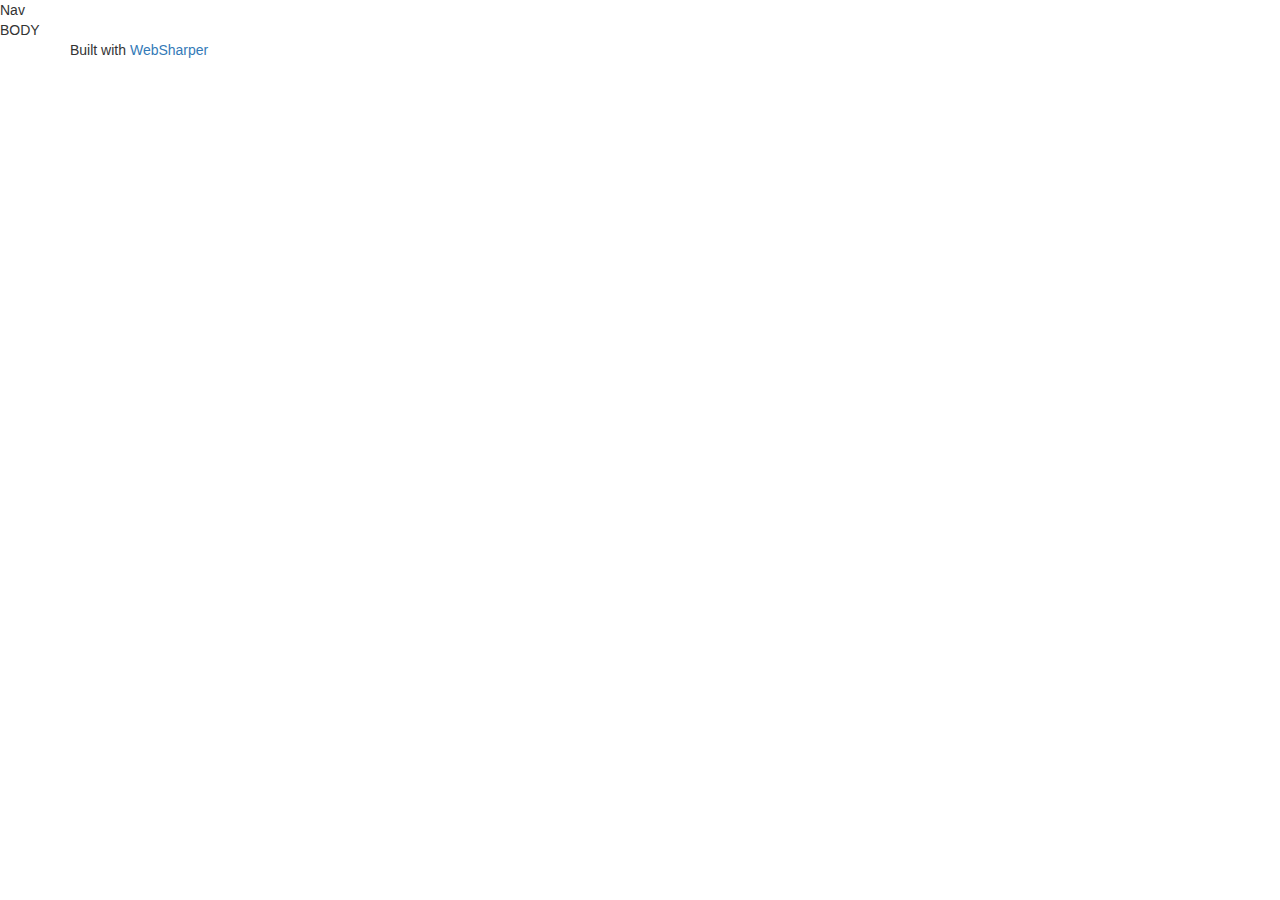
==== FSharpOrg/SiteletHost/Templates/About.html @ b706bf5d "First commit" ====
﻿<!DOCTYPE html>
<html lang="en">
<head>
    <meta charset="utf-8" />
    <meta http-equiv="X-UA-Compatible" content="IE=edge" />
    <meta name="viewport" content="width=device-width, initial-scale=1" />
    <meta name="description" content="${meta-description}" />
    <meta name="generator" content="websharper" data-replace="scripts" />

    <title>${title}</title>

    <link href="//netdna.bootstrapcdn.com/bootstrap/3.1.1/css/bootstrap.min.css" rel="stylesheet" media="screen" />
    <link href="/StyleSheets/StyleSheet1.css" rel="stylesheet" media="screen" />

    <!--[if lt IE 9]>
      <script src="https://oss.maxcdn.com/libs/html5shiv/3.7.0/html5shiv.js"></script>
      <script src="https://oss.maxcdn.com/libs/respond.js/1.4.2/respond.min.js"></script>
    <![endif]-->
</head>
<body>
    <!-- Navigation -->
    <div data-replace="nav">Nav</div>

    <!-- Page content -->
    <div data-replace="body">BODY</div>

    <!-- Footer -->
    <footer id="footer">
        <div class="container">
            <p>Built with <a href="http://www.websharper.com" target="_blank">WebSharper</a></p>
        </div>
    </footer>

    <!-- JS -->
    <script src="http://ajax.aspnetcdn.com/ajax/jQuery/jquery-2.1.0.min.js"></script>
    <script src="//netdna.bootstrapcdn.com/bootstrap/3.0.0/js/bootstrap.min.js"></script>
</body>
</html>
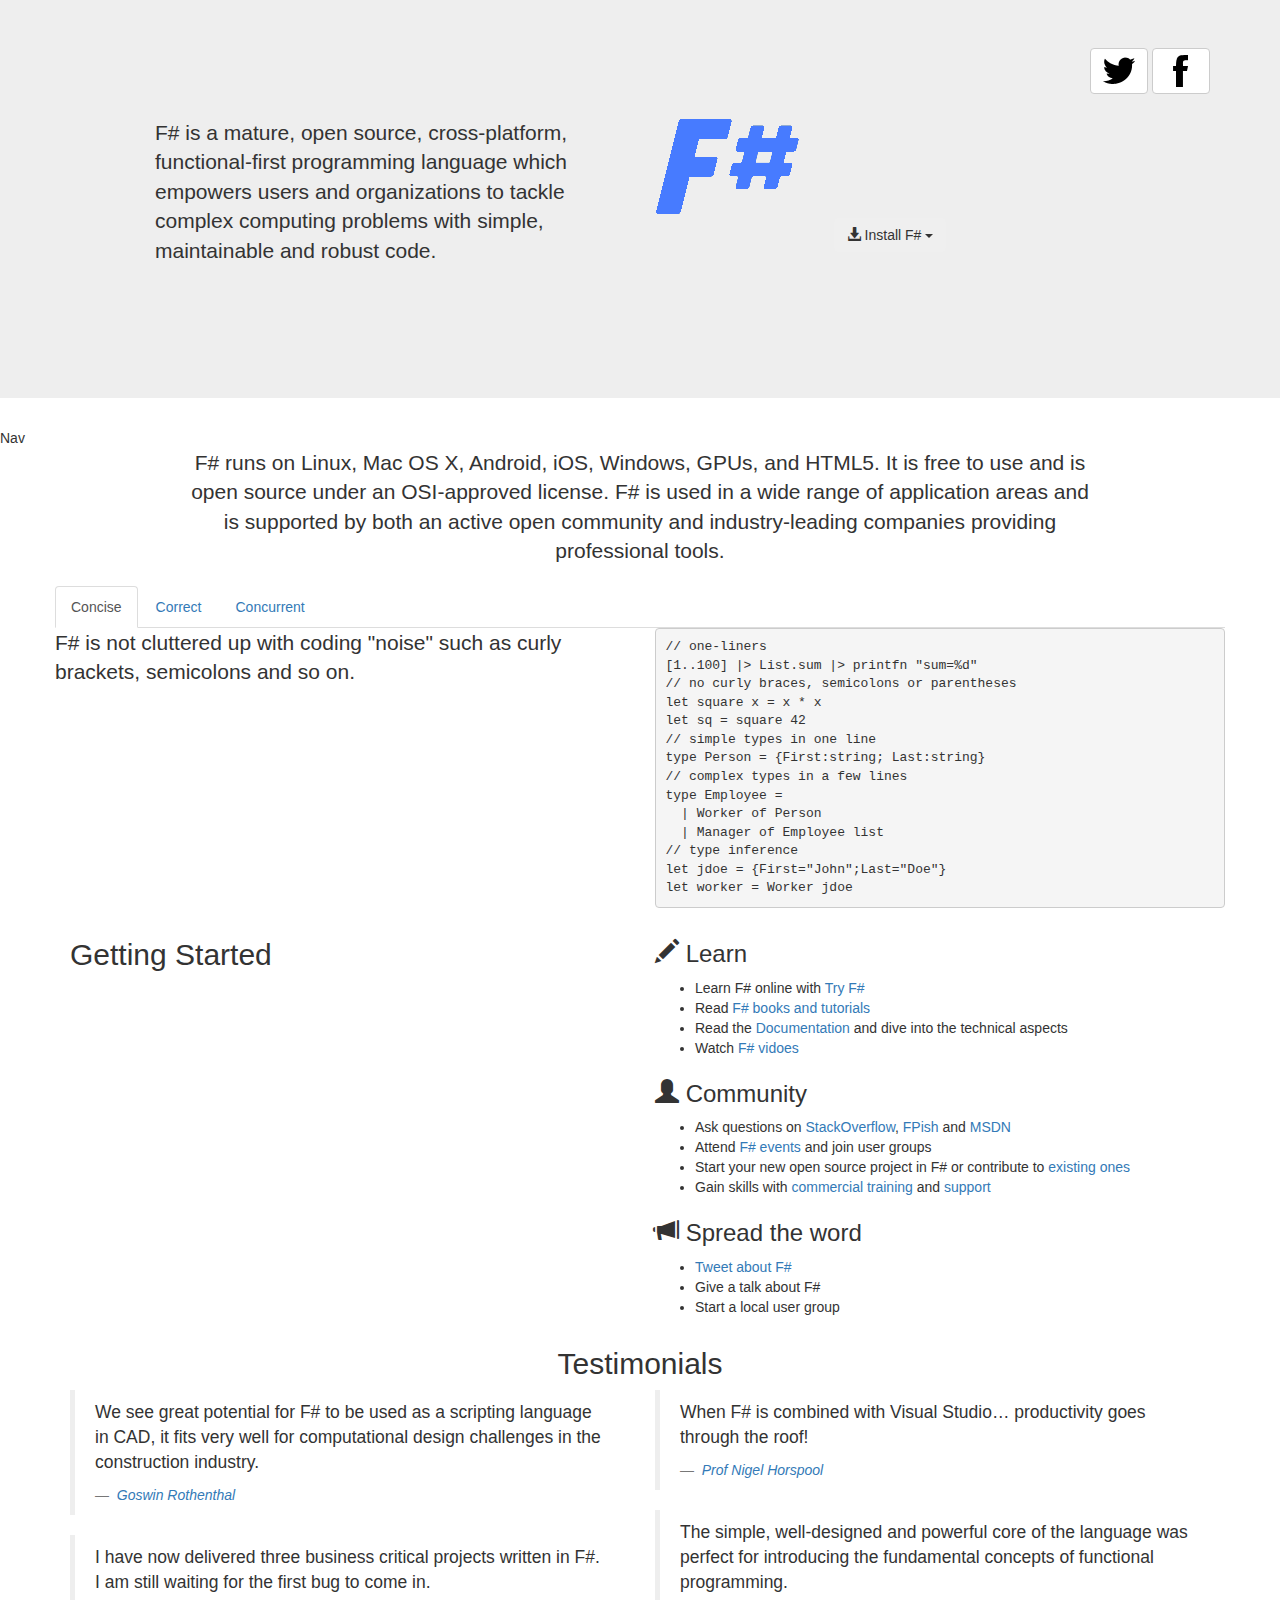
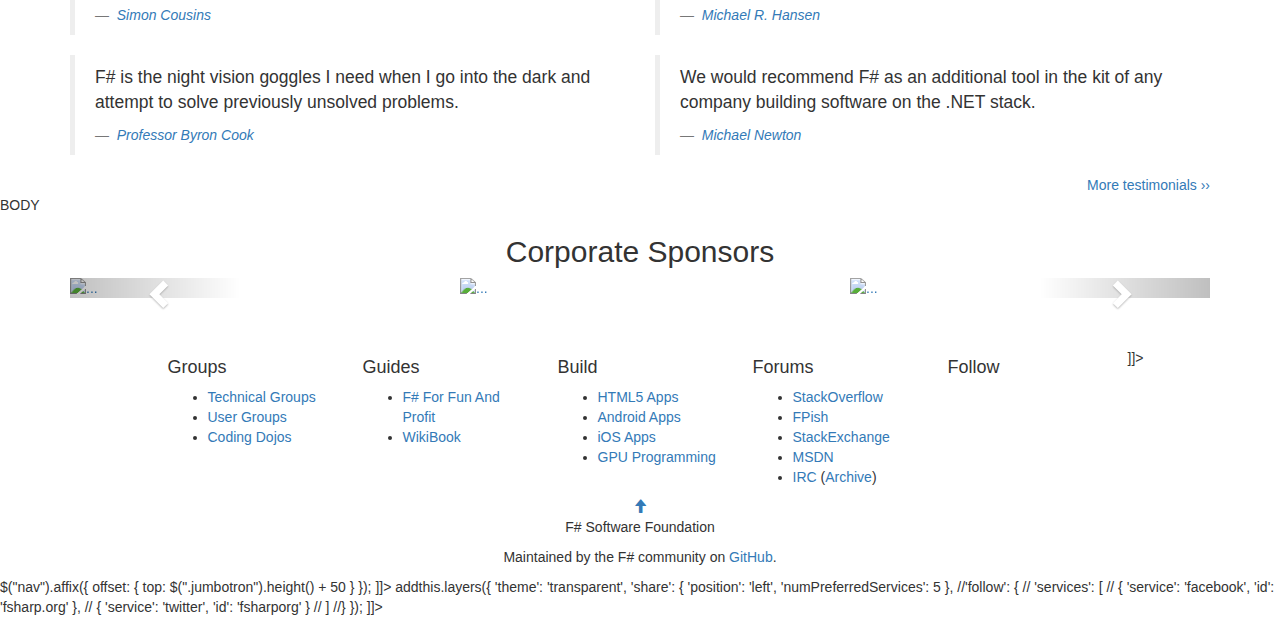
==== commit a1469dbd: "Update home page" ====
--- a/FSharpOrg/SiteletHost/Templates/About.html
+++ b/FSharpOrg/SiteletHost/Templates/About.html
@@ -9,7 +9,13 @@
 
     <title>${title}</title>
 
+    <!--<link rel="shortcut icon" href="/Images/Favicon.png" type="image/x-icon" />
+    <link rel="icon" href="/Images/Favicon.png" type="image/x-icon" />-->
     <link href="//netdna.bootstrapcdn.com/bootstrap/3.1.1/css/bootstrap.min.css" rel="stylesheet" media="screen" />
+    <link href='http://fonts.googleapis.com/css?family=Open+Sans' rel='stylesheet' type='text/css' />
+    <!--<link href='http://fonts.googleapis.com/css?family=Raleway' rel='stylesheet' type='text/css' />-->
+    <link href="/StyleSheets/animate.css" rel="stylesheet" media="screen" />
+    <link href="/StyleSheets/vs.css" rel="stylesheet" media="screen" />
     <link href="/StyleSheets/StyleSheet1.css" rel="stylesheet" media="screen" />
 
     <!--[if lt IE 9]>
@@ -18,21 +24,477 @@
     <![endif]-->
 </head>
 <body>
+
+    <!-- Jumbotron -->
+    <section class="jumbotron" id="main">
+        <div class="container">
+            <div class="pull-right">
+
+                <a href="#" class="btn btn-default social-btn btn-circle-1"><img src="../Images/Twitter.png" /></a>
+                <a href="#" class="btn btn-default social-btn btn-circle-1"><img src="../Images/Facebook.png" /></a>
+            </div>
+
+    <div class="row" style="margin: 70px;">
+        <div class="col-md-6">
+            <!--<h1 class="animated zoomIn">F# Software Foundation</h1>-->
+            <p class="lead">F# is a mature, open source, cross-platform, functional-first programming language which empowers users and organizations to tackle complex computing problems with simple, maintainable and robust code.</p>
+
+            <!--<p>F# runs on Linux, Mac OS X, Android, iOS, Windows, GPUs, and HTML5. It is free to use and is open source under an OSI-approved license. F# is used in a wide range of application areas and is supported by both an active open community and industry-leading companies providing professional tools.</p>-->
+        </div>
+        <div class="col-md-6 text-center">
+            <div class="animated bounce"><img src="../Images/logo.png" class="img-responsive img-rounded" alt="F# Logo" id="logo" /></div>
+            <div class="btn-group">
+                <button type="button" class="btn dropdown-toggle btn-menu" data-toggle="dropdown" id="download-btn">
+                    <span class="glyphicon glyphicon-download-alt"></span>
+                    Install F# <span class="caret"></span>
+                </button>
+                <ul class="dropdown-menu" role="menu">
+                    <li><a href="#">Windows</a></li>
+                    <li><a href="#">Mac</a></li>
+                    <li><a href="#">Linux</a></li>
+                    <li><a href="#">FreeBSD</a></li>
+
+                </ul>
+            </div>
+
+        </div>
+
+    </div>
+            <div class="push"></div>
+        </div>
+    </section>
+
     <!-- Navigation -->
     <div data-replace="nav">Nav</div>
 
-    <!-- Page content -->
-    <div data-replace="body">BODY</div>
-
+    <section class="home-section" id="home-section-1">
+        <div class="container featured lead text-center">
+            <p class="" style="
+    width: 80%;
+    margin: 0 auto;
+">F# runs on Linux, Mac OS X, Android, iOS, Windows, GPUs, and HTML5. It is free to use and is open source under an OSI-approved license. F# is used in a wide range of application areas and is supported by both an active open community and industry-leading companies providing professional tools.</p>
+        </div>
+    </section>
+
+
+
+
+    <section class="home-section">
+        <div class="container featured">
+            <!--<div style="color: red; font-weight: bold;">Copied from F# for fun and profit, to be replaced with custom content.</div>-->
+            <div class="row wow animated fadeIn">
+                <!-- Nav tabs -->
+                <ul class="nav nav-tabs" role="tablist">
+                    <li class="active"><a href="#concise" role="tab" data-toggle="tab">Concise</a></li>
+                    <li><a href="#correct" role="tab" data-toggle="tab">Correct</a></li>
+                    <li><a href="#concurrent" role="tab" data-toggle="tab">Concurrent</a></li>
+                </ul>
+
+                <!-- Tab panes -->
+                <div class="tab-content">
+                    <div class="tab-pane fade in active" id="concise">
+                        <div class="row">
+                            <div class="col-md-6">
+                                <!--<h2 class="featurette-heading hidden-xs">Concise</h2>
+                                <h2 class="visible-xs">Concise</h2>-->
+                                <p class="lead">F# is not cluttered up with coding "noise" such as curly brackets, semicolons and so on.</p>
+                            </div>
+                            <div class="col-md-6">
+<pre><code class="fsharp">// one-liners
+[1..100] |> List.sum |> printfn "sum=%d"
+// no curly braces, semicolons or parentheses
+let square x = x * x
+let sq = square 42 
+// simple types in one line
+type Person = {First:string; Last:string}
+// complex types in a few lines
+type Employee = 
+  | Worker of Person
+  | Manager of Employee list
+// type inference
+let jdoe = {First="John";Last="Doe"}
+let worker = Worker jdoe</code></pre>
+
+                            </div>
+
+                        </div>
+                    </div>
+                    <div class="tab-pane fade" id="correct">
+                        <div class="row">
+                            <div class="col-md-6">
+                                <!--<h2 class="featurette-heading hidden-xs">Correct</h2>
+                                <h2 class="visible-xs">Correct</h2>-->
+                                <p class="lead">F# has a powerful type system which prevents many common errors such as null reference exceptions.</p>
+                            </div>
+
+                            <div class="col-md-6">
+<pre><code class="fsharp">// strict type checking
+printfn "print string %s" 123 //compile error
+// all values immutable by default
+person1.First &lt;- "new name" />/assignment error 
+// never have to check for nulls
+let makeNewString str = 
+   //str can be concatted safely
+   let newString = str + " new!"
+   newString
+// embed business logic into types
+emptyShoppingCart.remove   // compile error!
+// units of measure
+let distance = 10&lt;m&gt; + 10&lt;ft&gt; // error!</code></pre>
+
+                            </div>
+
+                        </div>
+                    </div>
+                    <div class="tab-pane fade" id="concurrent">
+                        <div class="row">
+                            <div class="col-md-6">
+                                <!--<h2 class="featurette-heading hidden-xs">Concurrent</h2>
+                                <h2 class="visible-xs">Concurrent</h2>-->
+                                <p class="lead">F# has a number of built-in libraries to help when more than one thing at a time is happening. Asynchronous programming is very easy, as is parallelism. F# also has a built-in actor model, and excellent support for event handling and functional reactive programming.</p>
+                            </div>
+                            <div class="col-md-6">
+<pre><code class="fsharp">// easy async logic with "async" keyword
+let! result = async {something}
+// easy parallelism
+Async.Parallel [ for i in 0..40 -> 
+      async { return fib(i) } ]
+// message queues
+MailboxProcessor.Start(fun inbox-> async{
+    let! msg = inbox.Receive()
+    printfn "message is: %s" msg
+    })</code></pre>
+
+                            </div>
+
+                        </div>
+                    </div>
+                </div>
+
+
+
+
+
+
+            </div>
+
+        </div>
+    </section>
+
+    <section class="home-section light-gray">
+        <div class="container featured">
+            <div class="row wow animated fadeInUp">
+                <div class="col-md-6"><h2 class="section-header">Getting Started</h2></div>
+                <div class="col-md-6">
+                    <h3><span class="glyphicon glyphicon-pencil"></span> Learn</h3>
+                    <ul>
+                        <li>Learn F# online with <a href="#">Try F#</a></li>
+                        <li>Read <a href="#">F# books and tutorials</a></li>
+                        <li>Read the <a href="#">Documentation</a> and dive into the technical aspects</li>
+                        <li>Watch <a href="#">F# vidoes</a></li>
+                    </ul>
+                    <h3><span class="glyphicon glyphicon-user"></span> Community</h3>
+                    <ul>
+                        <li>Ask questions on <a href="#">StackOverflow</a>, <a href="#">FPish</a> and <a href="#">MSDN</a></li>
+                        <li>Attend <a href="#">F# events</a> and join user groups</li>
+                        <li>Start your new open source project in F# or contribute to <a href="#">existing ones</a></li>
+                        <li>Gain skills with <a href="#">commercial training</a> and <a href="#">support</a></li>
+                    </ul>
+                    <h3><span class="glyphicon glyphicon-bullhorn"></span> Spread the word</h3>
+                    <ul>
+                        <li><a href="#">Tweet about F#</a></li>
+                        <li>Give a talk about F#</li>
+                        <li>Start a local user group</li>
+                    </ul>
+
+                </div>
+
+            </div>
+        </div>
+    </section>
+
+    <!--<section class="home-section">
+        <div class="container featured">
+            <div class="row">
+                <div class="col-md-6">
+                    <h2><span class="glyphicon glyphicon-pencil"></span> Learn</h2>
+                    <p>Learn F# online with <a href="http://tryfsharp.org/Learn">Try F#</a>, read <a href="/about/learning.html">books and tutorials</a> and watch <a href="/videos/1">F# talks</a>.</p>
+
+                </div>
+                <div class="col-md-6">
+                    <h2><span class="glyphicon glyphicon-user"></span> Community</h2>
+                    <p>Ask questions on <a href="http://stackoverflow.com/tags/f%23/info">StackOverflow</a>, join <a href="/groups/">F# user groups</a>, contribute to <a href="/community/projects/">open source projects</a>, gain skills with <a href="/training">F# trainings</a> and hire <a href="/consulting">professional F# consultants</a>.</p>
+                </div>
+            </div>
+        </div>
+    </section>-->
+
+    <section class="home-section">
+        <div class="container featured">
+            <div class="wow animated fadeInUp">
+                <h2 class="text-center section-header">Testimonials</h2>
+                <div class="row">
+                    <div class="col-md-6">
+                        <blockquote>
+                            <p>We see great potential for F# to be used as a scripting language in CAD, it fits very well for computational design challenges in the construction industry.</p>
+                            <footer>
+                                <cite><a href="http://www.waagner-biro.com/en/company/news-press/news/oriental-jewel-by-waagner-biro-the-domed-roof-of-the-louvre-abu-dhabi" target="_blank">Goswin Rothenthal</a></cite>
+                            </footer>
+                        </blockquote>
+                        <blockquote>
+                            <p>I have now delivered three business critical projects written in F#. I am still waiting for the first bug to come in.</p>
+                            <footer>
+                                <cite><a href="http://www.simontylercousins.net/journal/2013/2/22/does-the-language-you-choose-make-a-difference.html" target="_blank">Simon Cousins</a></cite>
+                            </footer>
+                        </blockquote>
+                        <blockquote>
+                            <p>F# is the night vision goggles I need when I go into the dark and attempt to solve previously unsolved problems.</p>
+                            <footer>
+                                <cite><a href="http://research.microsoft.com/en-us/people/bycook/" target="_blank">Professor Byron Cook</a></cite>
+                            </footer>
+                        </blockquote>
+
+                    </div>
+                    <div class="col-md-6">
+                        <blockquote>
+                            <p>When F# is combined with Visual Studio… productivity goes through the roof!</p>
+                            <footer>
+                                <cite><a href="http://webhome.cs.uvic.ca/~nigelh/" target="_blank">Prof Nigel Horspool</a></cite>
+                            </footer>
+                        </blockquote>
+                        <blockquote>
+                            <p>The simple, well-designed and powerful core of the language was perfect for introducing the fundamental concepts of functional programming.</p>
+                            <footer>
+                                <cite><a href="http://www2.imm.dtu.dk/~mire" target="_blank">Michael R. Hansen</a></cite>
+                            </footer>
+                        </blockquote>
+                        <blockquote>
+                            <p>We would recommend F# as an additional tool in the kit of any company building software on the .NET stack.</p>
+                            <footer>
+                                <cite><a href="http://15below.com/" target="_blank">Michael Newton</a></cite>
+                            </footer>
+                        </blockquote>
+
+                    </div>
+                </div>
+                <a href="#" class="pull-right">More testimonials ››</a>
+            </div>
+        </div>
+    </section>
+
+    <section data-replace="body">BODY</section>
+
+    <section class="home-section">
+        <div class="container featured wow animated fadeInUp">
+            <h2 class="text-center section-header">Corporate Sponsors</h2>
+            <div id="sponsors-carousel" class="carousel slide" data-ride="carousel">
+                <div class="carousel-inner">
+                    <div class="item active">
+                        <div class="row">
+                            <div class="col-md-4">
+                                <a href="https://www.quantalea.net/" target="_blank">
+                                    <img class="center-block img-responsive sponsor" src="/Images/Sponsors/quantalea.png" alt="..." />
+                                </a>
+                            </div>
+                            <div class="col-md-4">
+                                <a href="http://www.ffconsultancy.com/" target="_blank">
+                                    <img class="center-block img-responsive sponsor" src="/Images/Sponsors/ffconsultancy.png" alt="..." />
+                                </a>
+                            </div>
+                            <div class="col-md-4">
+                                <a href="http://www.m-brace.net/" target="_blank">
+                                    <img class="center-block img-responsive sponsor" src="/Images/Sponsors/mbrace.png" alt="..." />
+                                </a>
+                            </div>
+
+                        </div>
+
+                    </div>
+
+                    <div class="item">
+                        <div class="row">
+                            <div class="col-md-4">
+                                <a href="http://fpish.net/" target="_blank"><img class="center-block img-responsive sponsor" src="/Images/Sponsors/fpish.png" alt="..." /></a>
+
+                            </div>
+                            <div class="col-md-4">
+                                <a href="http://www.statfactory.co.uk/" target="_blank"> <img class="center-block img-responsive sponsor" src="/Images/Sponsors/statfactory.jpg" alt="..." /></a>
+                            </div>
+                            <div class="col-md-4">
+                                <a href="http://skillsmatter.com/" target="_blank">
+                                    <img class="center-block img-responsive sponsor" src="/Images/Sponsors/skillsmatter.png" alt="..." />
+                                </a>
+                            </div>
+
+                        </div>
+                    </div>
+                    <div class="item">
+                        <div class="row">
+                            <div class="col-md-4">
+                                <a href="http://www.intellifactory.com/" target="_blank">
+                                    <img class="center-block img-responsive sponsor" src="/Images/Sponsors/intelli.gif" alt="..." />
+                                </a>
+                            </div>
+                            <div class="col-md-4">
+                                <a href="http://www.extremeoptimization.com/" target="_blank">
+                                    <img class="center-block img-responsive sponsor" src="/Images/Sponsors/extremeoptimization.png" alt="..." />
+                                </a>
+                            </div>
+                            <div class="col-md-4">
+                                <a href="http://www.tsunami.io/" target="_blank">
+                                    <img class="center-block img-responsive sponsor" src="/Images/Sponsors/tsunami.png" alt="..." />
+                                </a>
+                            </div>
+
+                        </div>
+                    </div>
+                    <div class="item">
+                        <div class="row">
+                            <div class="col-md-4">
+                                <a href="http://www.mathdotnet.com/" target="_blank">
+                                    <img class="center-block img-responsive sponsor" src="/Images/Sponsors/mathdotnet.png" alt="..." />
+                                </a>
+                            </div>
+                            <div class="col-md-4">
+                                <a href="http://fsharp.net/" target="_blank"><img class="center-block img-responsive sponsor" src="/Images/Sponsors/microsoft.png" alt="..." /></a>
+                            </div>
+                            <div class="col-md-4">
+                                <a href="http://xamarin.com/" target="_blank">
+                                    <img class="center-block img-responsive sponsor" src="/Images/Sponsors/xamarin.png" alt="..." />
+                                </a>
+                            </div>
+
+                        </div>
+                    </div>
+
+                    <div class="item">
+                        <div class="row">
+                            <div class="col-md-4">
+                                <a href="http://servicestack.net/" target="_blank">
+                                    <img class="center-block img-responsive sponsor" src="/Images/Sponsors/servicestack.png" alt="..." />
+                                </a>
+                            </div>
+                            <div class="col-md-4"><a href="http://www.kaggle.com/" target="_blank"><img class="center-block img-responsive sponsor" src="/Images/Sponsors/kaggle.png" alt="..." /></a></div>
+                            <div class="col-md-4">
+                                <a href="http://fpbridge.co.uk/" target="_blank">
+                                    <img class="center-block img-responsive sponsor" src="/Images/Sponsors/fpbridge.png" alt="..." />
+                                </a>
+                            </div>
+
+                        </div>
+                    </div>
+
+                </div>
+
+                <!-- Controls -->
+                <a class="left carousel-control" href="#sponsors-carousel" data-slide="prev">
+                    <span class="glyphicon glyphicon-chevron-left"></span>
+                </a>
+                <a class="right carousel-control" href="#sponsors-carousel" data-slide="next">
+                    <span class="glyphicon glyphicon-chevron-right"></span>
+                </a>
+            </div>
+        </div>
+    </section>
+
+    <section style="padding-top: 50px;">
+        <div class="container featured">
+            <div class="row wow animated fadeInUp">
+                <div class="col-md-2 col-md-offset-1 menu">
+                    <h4>Groups</h4>
+                    <ul class="footer-links">
+                        <li><a href="#">Technical Groups</a></li>
+                        <li><a href="#">User Groups</a></li>
+                        <li><a href="#">Coding Dojos</a></li>
+                    </ul>
+                </div>
+                <div class="col-md-2 menu">
+                    <h4>Guides</h4>
+                    <ul class="footer-links">
+                        <li><a href="#">F# For Fun And Profit</a></li>
+                        <li><a href="#">WikiBook</a></li>
+                    </ul>
+                </div>
+                <div class="col-md-2 menu">
+                    <h4>Build</h4><ul class="footer-links">
+                        <li><a href="#">HTML5 Apps</a></li>
+                        <li><a href="#">Android Apps</a></li>
+                        <li><a href="#">iOS Apps</a></li>
+                        <li><a href="#">GPU Programming</a></li>
+                    </ul>
+                </div>
+                <div class="col-md-2 menu">
+                    <h4>Forums</h4><ul class="footer-links">
+                        <li><a href="#">StackOverflow</a></li>
+                        <li><a href="#">FPish</a></li>
+                        <li><a href="#">StackExchange</a></li>
+                        <li><a href="#">MSDN</a></li>
+                        <li><a href="#">IRC</a> (<a href="#">Archive</a>)</li>
+                    </ul>
+                </div>
+                <div class="col-md-2 menu">
+                    <h4>Follow</h4>
+
+                    <!-- AddThis Follow BEGIN -->
+                    <![CDATA[<div class="addthis_toolbox addthis_32x32_style addthis_vertical_style">
+                        <a class="addthis_button_facebook_follow" addthis:userid="fsharp.org"></a>
+                        <a class="addthis_button_twitter_follow" addthis:userid="fsharp.org"></a>
+                    </div>
+                    <script type="text/javascript" src="//s7.addthis.com/js/300/addthis_widget.js#pubid=ra-50af450141ce9366"></script>
+                    <!-- AddThis Follow END -->
+                    ]]>
+                </div>
+            </div>
+        </div>
+    </section>
+    <div class="push"></div>
     <!-- Footer -->
     <footer id="footer">
-        <div class="container">
-            <p>Built with <a href="http://www.websharper.com" target="_blank">WebSharper</a></p>
+        <div class="container text-center">
+            <a href="#main" id="footer-arrow"><span class="glyphicon glyphicon-arrow-up"></span></a>
+            <p>F# Software Foundation</p>
+            <p>Maintained by the F# community on <a href="https://github.com/fsharp/fsfoundation" target="_blank">GitHub</a>.</p>
         </div>
     </footer>
 
     <!-- JS -->
     <script src="http://ajax.aspnetcdn.com/ajax/jQuery/jquery-2.1.0.min.js"></script>
     <script src="//netdna.bootstrapcdn.com/bootstrap/3.0.0/js/bootstrap.min.js"></script>
+    <script src="/Scripts/wow.min.js"></script>
+    <script src="/Scripts/highlight.pack.js"></script>
+    <script>
+        new WOW().init();
+    </script>
+    <script>hljs.initHighlightingOnLoad();</script>
+    <![CDATA[
+
+    <script>
+
+        $("nav").affix({
+            offset: {
+                top: $(".jumbotron").height() + 50
+            }
+        });
+    </script>
+    ]]>
+
+    <script type="text/javascript" src="//s7.addthis.com/js/300/addthis_widget.js#pubid=ra-50af450141ce9366"></script>
+    <![CDATA[
+    <script type="text/javascript">
+        addthis.layers({
+            'theme': 'transparent',
+            'share': {
+                'position': 'left',
+                'numPreferredServices': 5
+            },
+            //'follow': {
+            //    'services': [
+            //      { 'service': 'facebook', 'id': 'fsharp.org' },
+            //      { 'service': 'twitter', 'id': 'fsharporg' }
+            //    ]
+            //}
+        });
+    </script>
+    ]]>
 </body>
 </html>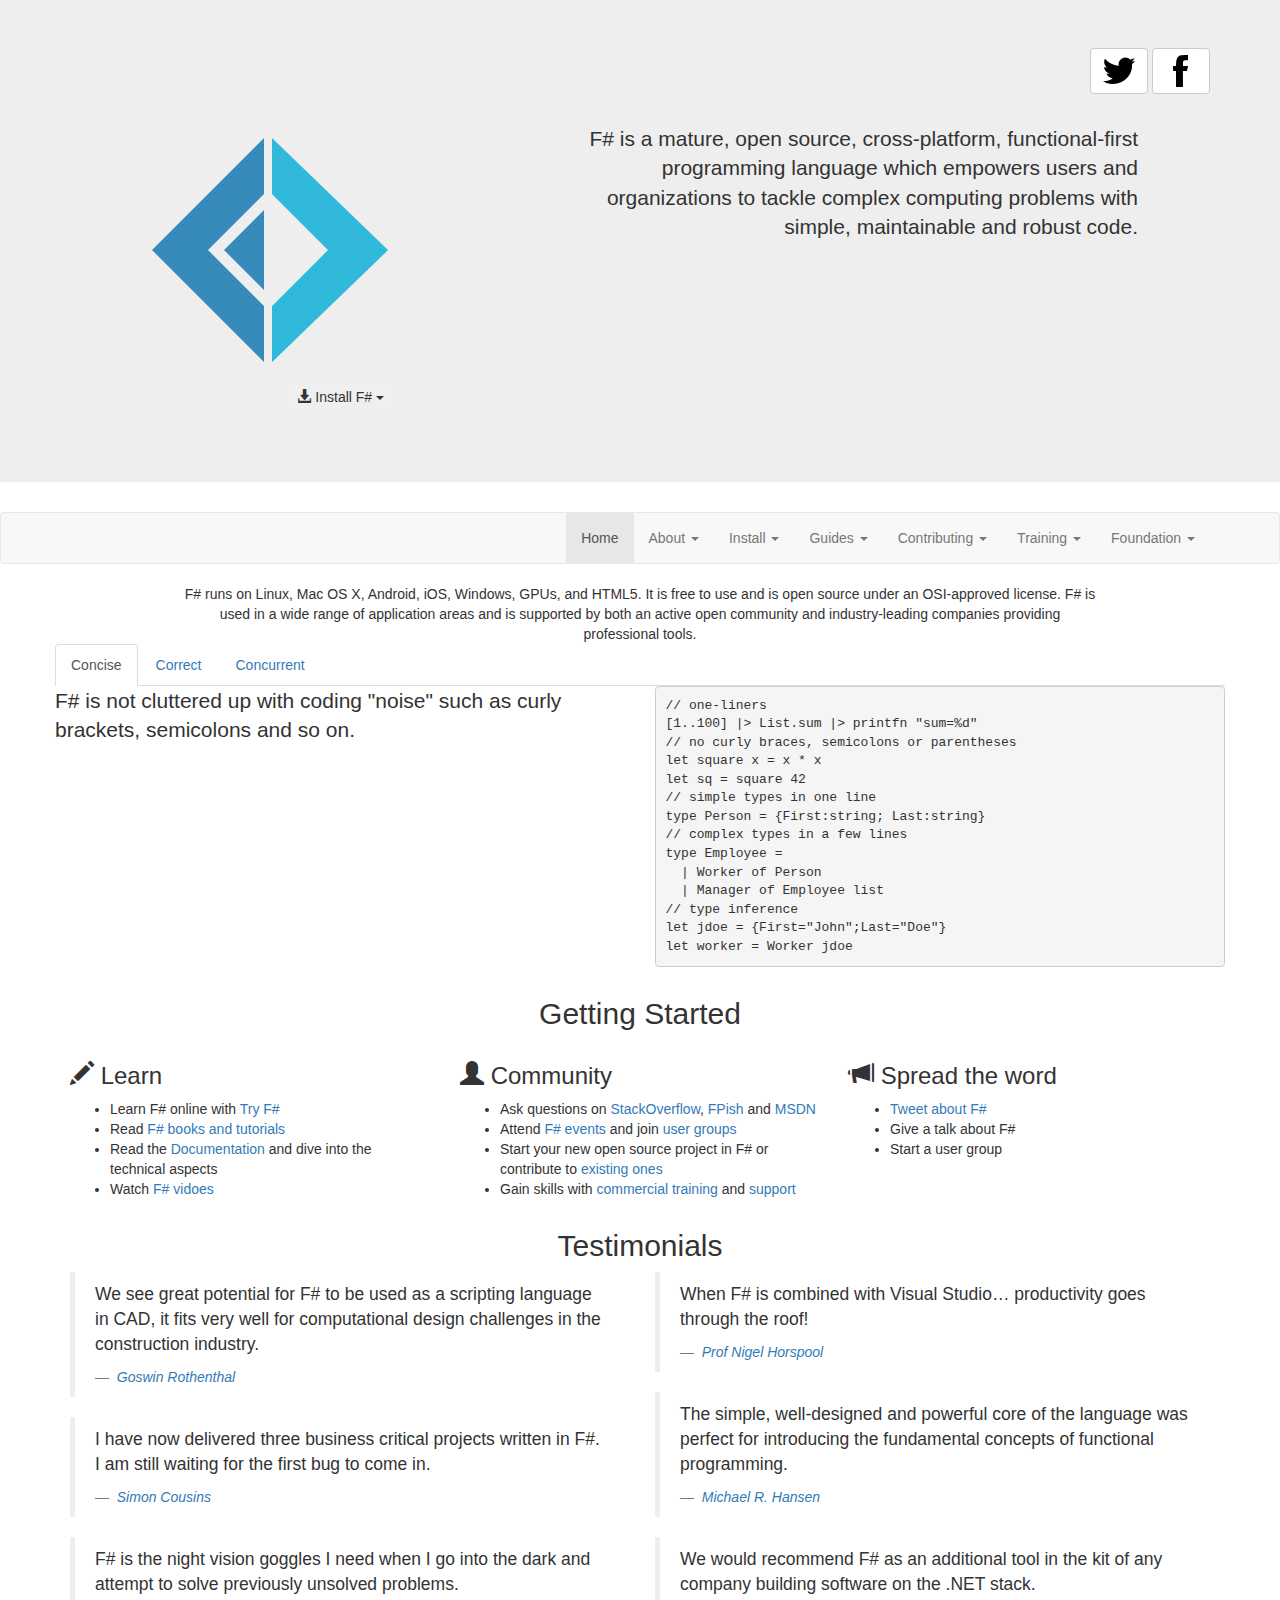
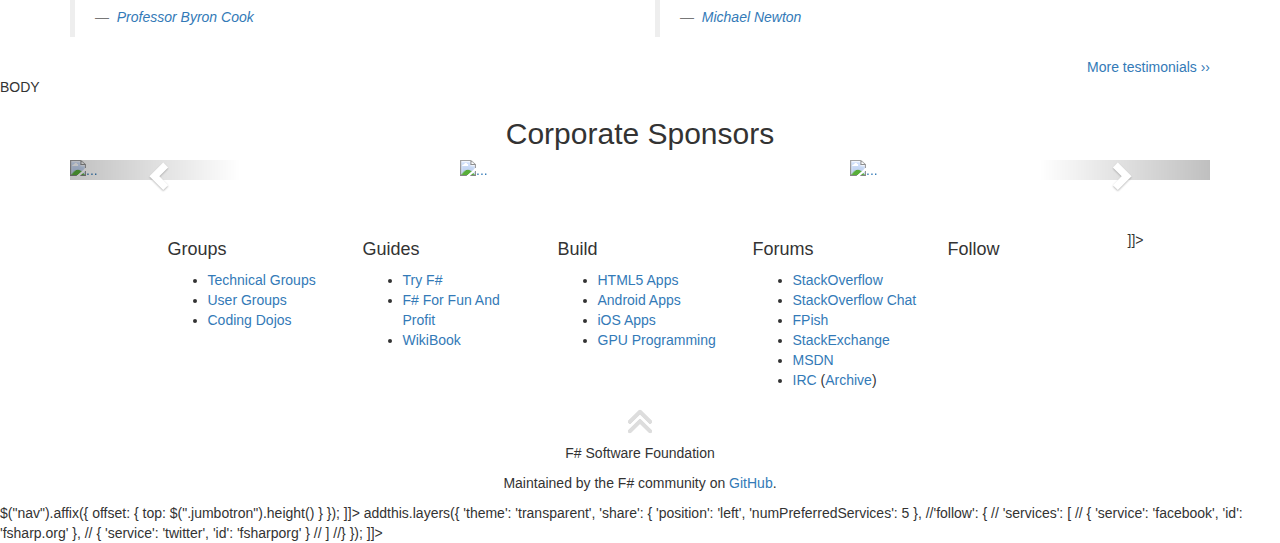
==== commit d870d755: "Update home page" ====
--- a/FSharpOrg/SiteletHost/Templates/About.html
+++ b/FSharpOrg/SiteletHost/Templates/About.html
@@ -9,11 +9,26 @@
 
     <title>${title}</title>
 
-    <!--<link rel="shortcut icon" href="/Images/Favicon.png" type="image/x-icon" />
-    <link rel="icon" href="/Images/Favicon.png" type="image/x-icon" />-->
-    <link href="//netdna.bootstrapcdn.com/bootstrap/3.1.1/css/bootstrap.min.css" rel="stylesheet" media="screen" />
-    <link href='http://fonts.googleapis.com/css?family=Open+Sans' rel='stylesheet' type='text/css' />
-    <!--<link href='http://fonts.googleapis.com/css?family=Raleway' rel='stylesheet' type='text/css' />-->
+    <link rel="apple-touch-icon" sizes="57x57" href="../Images/apple-touch-icon-57x57.png" />
+    <link rel="apple-touch-icon" sizes="114x114" href="../Images/apple-touch-icon-114x114.png" />
+    <link rel="apple-touch-icon" sizes="72x72" href="../Images/apple-touch-icon-72x72.png" />
+    <link rel="apple-touch-icon" sizes="144x144" href="../Images/apple-touch-icon-144x144.png" />
+    <link rel="apple-touch-icon" sizes="60x60" href="../Images/apple-touch-icon-60x60.png" />
+    <link rel="apple-touch-icon" sizes="120x120" href="../Images/apple-touch-icon-120x120.png" />
+    <link rel="apple-touch-icon" sizes="76x76" href="../Images/apple-touch-icon-76x76.png" />
+    <link rel="apple-touch-icon" sizes="152x152" href="../Images/apple-touch-icon-152x152.png" />
+    <link rel="apple-touch-icon" sizes="180x180" href="../Images/apple-touch-icon-180x180.png" />
+    <link rel="icon" type="image/png" href="../Images/favicon-192x192.png" sizes="192x192" />
+    <link rel="icon" type="image/png" href="../Images/favicon-160x160.png" sizes="160x160" />
+    <link rel="icon" type="image/png" href="../Images/favicon-96x96.png" sizes="96x96" />
+    <link rel="icon" type="image/png" href="../Images/favicon-16x16.png" sizes="16x16" />
+    <link rel="icon" type="image/png" href="../Images/favicon-32x32.png" sizes="32x32" />
+    <meta name="msapplication-TileColor" content="#2d3947" />
+    <meta name="msapplication-TileImage" content="../Images/mstile-144x144.png" />
+
+    <link href="//netdna.bootstrapcdn.com/bootstrap/3.2.0/css/bootstrap.min.css" rel="stylesheet" media="screen" />
+    <link href='http://fonts.googleapis.com/css?family=Rajdhani' rel='stylesheet' type='text/css' />
+
     <link href="/StyleSheets/animate.css" rel="stylesheet" media="screen" />
     <link href="/StyleSheets/vs.css" rel="stylesheet" media="screen" />
     <link href="/StyleSheets/StyleSheet1.css" rel="stylesheet" media="screen" />
@@ -28,47 +43,219 @@
     <!-- Jumbotron -->
     <section class="jumbotron" id="main">
         <div class="container">
-            <div class="pull-right">
-
-                <a href="#" class="btn btn-default social-btn btn-circle-1"><img src="../Images/Twitter.png" /></a>
-                <a href="#" class="btn btn-default social-btn btn-circle-1"><img src="../Images/Facebook.png" /></a>
-            </div>
-
-    <div class="row" style="margin: 70px;">
-        <div class="col-md-6">
-            <!--<h1 class="animated zoomIn">F# Software Foundation</h1>-->
-            <p class="lead">F# is a mature, open source, cross-platform, functional-first programming language which empowers users and organizations to tackle complex computing problems with simple, maintainable and robust code.</p>
-
-            <!--<p>F# runs on Linux, Mac OS X, Android, iOS, Windows, GPUs, and HTML5. It is free to use and is open source under an OSI-approved license. F# is used in a wide range of application areas and is supported by both an active open community and industry-leading companies providing professional tools.</p>-->
-        </div>
-        <div class="col-md-6 text-center">
-            <div class="animated bounce"><img src="../Images/logo.png" class="img-responsive img-rounded" alt="F# Logo" id="logo" /></div>
-            <div class="btn-group">
-                <button type="button" class="btn dropdown-toggle btn-menu" data-toggle="dropdown" id="download-btn">
-                    <span class="glyphicon glyphicon-download-alt"></span>
-                    Install F# <span class="caret"></span>
+            <div class="text-right" style="margin-bottom: 30px;">
+                <a href="https://twitter.com/fsharporg" target="_blank" class="btn btn-default social-btn btn-circle-1"><img src="../Images/Twitter.png" /></a>
+                <a href="http://www.facebook.com/fsharp.org" target="_blank" class="btn btn-default social-btn btn-circle-1"><img src="../Images/Facebook.png" /></a>
+            </div>
+
+            <div class="row" style="width: 90%; margin: 0 auto;">
+                <div class="col-md-5 text-center" style="padding-bottom:20px;">
+                    <div class="animated flipInY"><img src="../Images/fsharp256.png" class="img-responsive" alt="F# Logo" id="logo" /></div>
+                    <!--<div class="animated flipInY"><img src="../Images/logo.png" class="img-responsive img-rounded" alt="F# Logo" id="logo" /></div>-->
+                    <div class="btn-group">
+                        <button type="button" class="btn dropdown-toggle btn-menu" data-toggle="dropdown" id="download-btn">
+                            <span class="glyphicon glyphicon-download-alt"></span>
+                            Install F# <span class="caret"></span>
+                        </button>
+                        <ul class="dropdown-menu" role="menu">
+                            <li><a href="/use/windows/">Windows</a></li>
+                            <li><a href="/use/mac/">Mac</a></li>
+                            <li><a href="/use/linux/">Linux</a></li>
+                            <li><a href="/use/freebsd/">FreeBSD</a></li>
+                        </ul>
+                    </div>
+
+                </div>
+                <div class="col-md-7 text-right">
+                    <p class="lead">F# is a mature, open source, cross-platform, functional-first programming language which empowers users and organizations to tackle complex computing problems with simple, maintainable and robust code.</p>
+
+                </div>
+
+            </div>
+            <div class="push"></div>
+        </div>
+    </section>
+
+
+
+    <!-- Navigation -->
+    <nav class="navbar navbar-default" role="navigation">
+        <div class="container">
+            <div class="navbar-header">
+                <button type="button" class="navbar-toggle" data-toggle="collapse" data-target=".navbar-collapse">
+                    <span class="sr-only">Toggle navigation</span>
+                    <span class="icon-bar"></span>
+                    <span class="icon-bar"></span>
+                    <span class="icon-bar"></span>
                 </button>
-                <ul class="dropdown-menu" role="menu">
-                    <li><a href="#">Windows</a></li>
-                    <li><a href="#">Mac</a></li>
-                    <li><a href="#">Linux</a></li>
-                    <li><a href="#">FreeBSD</a></li>
-
+            </div>
+            <div class="collapse navbar-collapse">
+                <ul class="nav navbar-nav navbar-right">
+                    <li class="active">
+                        <a href="/">Home</a>
+                    </li>
+                    <li class="dropdown">
+                        <a href="#" class="dropdown-toggle" data-toggle="dropdown">About <b class="caret"></b></a>
+                        <ul class="dropdown-menu">
+                            <li><a href="/about/index.html">About F#</a></li>
+                            <li><a href="/about/learning.html">Learning F#</a></li>
+                            <li><a href="/about/index.html#documentation">Documentation</a></li>
+                            <li><a href="/specs/language-spec/">Language spec</a></li>
+                            <li><a href="/testimonials/">Testimonials</a></li>
+                            <li><a href="/videos/1">Videos</a></li>
+                        </ul>
+                    </li>
+
+                    <li class="dropdown">
+                        <a href="#" class="dropdown-toggle" data-toggle="dropdown">Install <b class="caret"></b></a>
+                        <ul class="dropdown-menu">
+                            <li><a href="/use/mac/">F# on Mac</a></li>
+                            <li><a href="/use/linux/">F# on Linux</a></li>
+                            <li><a href="/use/windows/">F# on Windows</a></li>
+                            <li><a href="/use/android/">F# on Android</a></li>
+                            <li><a href="/use/ios/">F# on iOS (iPhone/iPad)</a></li>
+                            <li><a href="/use/html5/">F# on JS/HTML5</a></li>
+                            <li><a href="/use/gpu/">F# on GPU</a></li>
+                            <li><a href="/use/freebsd/">F# on FreeBSD</a></li>
+                        </ul>
+                    </li>
+
+                    <li class="dropdown">
+                        <a href="#" class="dropdown-toggle" data-toggle="dropdown">Guides <b class="caret"></b></a>
+                        <ul class="dropdown-menu">
+                            <li><a href="http://fsharpforfunandprofit.com">Enterprise Programming</a></li>
+                            <li><a href="/guides/data-science">Data Science</a></li>
+                            <li><a href="/guides/web">Web Programming</a></li>
+                            <li><a href="/guides/apps-and-games">Mobile Apps and Games</a></li>
+                            <li><a href="/guides/machine-learning">Machine Learning</a></li>
+                            <li><a href="/guides/cloud">Cloud Programming</a></li>
+                            <li><a href="http://www.tryfsharp.org/Learn/financial-computing">Financial Computing</a></li>
+                            <li><a href="/guides/math-and-statistics">Math and Statistics</a></li>
+                            <li><a href="/guides/data-access">Data Access</a></li>
+                            <li><a href="/guides/mac-linux-cross-platform">Mac, Linux and Cross-Platform</a></li>
+                        </ul>
+                    </li>
+
+                    <li class="dropdown">
+                        <a href="#" class="dropdown-toggle" data-toggle="dropdown">Contributing <b class="caret"></b></a>
+                        <ul class="dropdown-menu">
+                            <li><a href="/guides/engineering/issues">Report/Fix an issue</a></li>
+                            <li><a href="/community/projects/">F# community projects</a></li>
+                            <li><a href="http://c4fsharp.net/groups.html">Join user groups</a></li>
+                            <li><a href="http://c4fsharp.net/events.html">Attend events</a></li>
+                            <li><a href="https://twitter.com/#fsharp">F# on Twitter</a></li>
+                            <li><a href="http://groups.google.com/group/fsharp-opensource">F# open forum</a></li>
+                            <li><a href="http://fpish.net/blogs/Some/1/f~23/0">F# blogs</a></li>
+                            <li><a href="https://github.com/fsharp/">F# on GitHub</a></li>
+                            <li><a href="http://www.codeplex.com/site/search?query=&amp;sortBy=Relevance&amp;tagName=%2cF%23%2c">F# on CodePlex</a></li>
+                            <li><a href="http://www.fssnip.net/">F# code snippets</a></li>
+                            <li><a href="http://stackoverflow.com/questions/tagged/f%23">Ask on StackOverflow</a></li>
+                            <li><a href="http://codereview.stackexchange.com/questions/tagged/f%23">F# code review</a></li>
+                            <li><a href="http://webchat.freenode.net/?channels=%23%23fsharp">F# on IRC</a></li>
+                            <li><a href="http://chat.stackoverflow.com/rooms/51909/f">F# StackOverflow Chat</a></li>
+                        </ul>
+                    </li>
+
+
+                    <li class="dropdown">
+                        <a href="#" class="dropdown-toggle" data-toggle="dropdown">Training <b class="caret"></b></a>
+                        <ul class="dropdown-menu">
+                            <li><a href="/training">Training</a></li>
+                            <li><a href="/consulting">Consulting</a></li>
+                            <li><a href="/teaching/index.html">Why teach F#</a></li>
+                            <li><a href="/teaching/index.html#online_teaching_and_learning">Online learning</a></li>
+                            <li><a href="/teaching/index.html#video_lectures">Video lectures</a></li>
+                            <li><a href="/teaching/index.html#textbooks_for_teaching_f">Textbooks for F#</a></li>
+                            <li><a href="/teaching/index.html#lectures_and_course_material">Lecture materials</a></li>
+                            <li><a href="http://c4fsharp.net/#fsharp-coding-dojos">Coding dojos</a></li>
+                            <li><a href="/teaching/research.html">Academic publications</a></li>
+                        </ul>
+                    </li>
+
+                    <li class="dropdown">
+                        <a href="#" class="dropdown-toggle" data-toggle="dropdown">Foundation <b class="caret"></b></a>
+                        <ul class="dropdown-menu">
+
+                            <li><a href="/foundation.html">Mission statement</a></li>
+                            <li><a href="/foundation.html#funding">Funding</a></li>
+                            <li><a href="/foundation.html#founding_members">Members</a></li>
+                            <li><a href="/technical-groups">Affiliated technical groups</a></li>
+                            <li><a href="http://fsharp.github.io">F# Open Engineering Group</a></li>
+                            <li><a href="/foundation.html#contact">Contact</a></li>
+                        </ul>
+                    </li>
+
+
+
+
+                    <!--<li class="dropdown">
+                        <a href="#" class="dropdown-toggle" data-toggle="dropdown">Contribute <b class="caret"></b></a>
+                        <ul class="dropdown-menu">
+                            <li>
+                                <a href="#">Mailing List</a>
+                            </li>
+                            <li>
+                                <a href="#">Projects</a>
+                            </li>
+                            <li>
+                                <a href="#">Blogs</a>
+                            </li>
+                            <li>
+                                <a href="#">GitHub</a>
+                            </li>
+                            <li>
+                                <a href="#">CodePlex</a>
+                            </li>
+                            <li>
+                                <a href="#">Code Snippets</a>
+                            </li>
+                        </ul>
+                    </li>
+                    <li>
+                        <a href="#">Teach</a>
+                    </li>
+                    <li class="dropdown">
+                        <a href="#" class="dropdown-toggle" data-toggle="dropdown">Applications <b class="caret"></b></a>
+                        <ul class="dropdown-menu">
+                            <li>
+                                <a href="#">Data Science</a>
+                            </li>
+                            <li>
+                                <a href="#">Web programming</a>
+                            </li>
+                            <li>
+                                <a href="#">Apps and games</a>
+                            </li>
+                            <li>
+                                <a href="#">Machine learning</a>
+                            </li>
+                            <li>
+                                <a href="#">Cloud programming</a>
+                            </li>
+                            <li>
+                                <a href="#">Financial computing</a>
+                            </li>
+                            <li>
+                                <a href="#">Math and statistics</a>
+                            </li>
+                            <li>
+                                <a href="#">Data Access</a>
+                            </li>
+                        </ul>
+                    </li>
+                    <li>
+                        <a href="/">Testimonials</a>
+                    </li>
+                    <li>
+                        <a href="#">Foundation</a>
+                    </li>-->
                 </ul>
             </div>
-
-        </div>
-
-    </div>
-            <div class="push"></div>
-        </div>
-    </section>
-
-    <!-- Navigation -->
-    <div data-replace="nav">Nav</div>
+        </div>
+    </nav>
 
     <section class="home-section" id="home-section-1">
-        <div class="container featured lead text-center">
+        <div class="container featured text-center">
             <p class="" style="
     width: 80%;
     margin: 0 auto;
@@ -84,7 +271,12 @@
             <!--<div style="color: red; font-weight: bold;">Copied from F# for fun and profit, to be replaced with custom content.</div>-->
             <div class="row wow animated fadeIn">
                 <!-- Nav tabs -->
-                <ul class="nav nav-tabs" role="tablist">
+                <ul class="nav nav-tabs nav-tabs-big hidden-xs" role="tablist">
+                    <li class="active"><a href="#concise" role="tab" data-toggle="tab">Concise</a></li>
+                    <li><a href="#correct" role="tab" data-toggle="tab">Correct</a></li>
+                    <li><a href="#concurrent" role="tab" data-toggle="tab">Concurrent</a></li>
+                </ul>
+                <ul class="nav nav-tabs visible-xs-block" role="tablist">
                     <li class="active"><a href="#concise" role="tab" data-toggle="tab">Concise</a></li>
                     <li><a href="#correct" role="tab" data-toggle="tab">Correct</a></li>
                     <li><a href="#concurrent" role="tab" data-toggle="tab">Concurrent</a></li>
@@ -131,14 +323,14 @@
 <pre><code class="fsharp">// strict type checking
 printfn "print string %s" 123 //compile error
 // all values immutable by default
-person1.First &lt;- "new name" />/assignment error 
+person1.First &lt;- "new name" //assignment error 
 // never have to check for nulls
 let makeNewString str = 
    //str can be concatted safely
    let newString = str + " new!"
    newString
 // embed business logic into types
-emptyShoppingCart.remove   // compile error!
+emptyShoppingCart.remove // compile error!
 // units of measure
 let distance = 10&lt;m&gt; + 10&lt;ft&gt; // error!</code></pre>
 
@@ -183,28 +375,34 @@
 
     <section class="home-section light-gray">
         <div class="container featured">
-            <div class="row wow animated fadeInUp">
-                <div class="col-md-6"><h2 class="section-header">Getting Started</h2></div>
-                <div class="col-md-6">
+            <div class="">
+                <h2 class="text-center section-header">Getting Started</h2>
+            </div>
+            <div class="row wow animated fadeIn">
+                <div class="col-md-4">
                     <h3><span class="glyphicon glyphicon-pencil"></span> Learn</h3>
-                    <ul>
-                        <li>Learn F# online with <a href="#">Try F#</a></li>
-                        <li>Read <a href="#">F# books and tutorials</a></li>
-                        <li>Read the <a href="#">Documentation</a> and dive into the technical aspects</li>
-                        <li>Watch <a href="#">F# vidoes</a></li>
+                    <ul class="">
+                        <li>Learn F# online with <a href="http://www.tryfsharp.org/Learn" target="_blank">Try F#</a></li>
+                        <li>Read <a href="/about/learning.html">F# books and tutorials</a></li>
+                        <li>Read the <a href="/about/index.html#documentation">Documentation</a> and dive into the technical aspects</li>
+                        <li>Watch <a href="/videos/1">F# vidoes</a></li>
                     </ul>
+                </div>
+                <div class="col-md-4">
                     <h3><span class="glyphicon glyphicon-user"></span> Community</h3>
                     <ul>
-                        <li>Ask questions on <a href="#">StackOverflow</a>, <a href="#">FPish</a> and <a href="#">MSDN</a></li>
-                        <li>Attend <a href="#">F# events</a> and join user groups</li>
-                        <li>Start your new open source project in F# or contribute to <a href="#">existing ones</a></li>
-                        <li>Gain skills with <a href="#">commercial training</a> and <a href="#">support</a></li>
+                        <li>Ask questions on <a href="http://stackoverflow.com/questions/tagged/f%23" target="_blank">StackOverflow</a>, <a href="http://fpish.net/" target="_blank">FPish</a> and <a href="http://social.msdn.microsoft.com/Forums/vstudio/en-US/home?forum=fsharpgeneral" target="_blank">MSDN</a></li>
+                        <li>Attend <a href="http://c4fsharp.net/events.html" target="_blank">F# events</a> and join <a href="http://c4fsharp.net/groups.html" target="_blank">user groups</a></li>
+                        <li>Start your new open source project in F# or contribute to <a href="/community/projects/">existing ones</a></li>
+                        <li>Gain skills with <a href="/training">commercial training</a> and <a href="/consulting">support</a></li>
                     </ul>
+                </div>
+                <div class="col-md-4">
                     <h3><span class="glyphicon glyphicon-bullhorn"></span> Spread the word</h3>
                     <ul>
-                        <li><a href="#">Tweet about F#</a></li>
+                        <li><a href="https://twitter.com/intent/tweet?text=Learning%20about%20the%20%23FSharp%20programming%20language%20at%20http%3A%2F%2Ffsharp.org%2F%20home%20of%20%40fsharporg" target="_blank">Tweet about F#</a></li>
                         <li>Give a talk about F#</li>
-                        <li>Start a local user group</li>
+                        <li>Start a user group</li>
                     </ul>
 
                 </div>
@@ -212,28 +410,12 @@
             </div>
         </div>
     </section>
-
-    <!--<section class="home-section">
-        <div class="container featured">
-            <div class="row">
-                <div class="col-md-6">
-                    <h2><span class="glyphicon glyphicon-pencil"></span> Learn</h2>
-                    <p>Learn F# online with <a href="http://tryfsharp.org/Learn">Try F#</a>, read <a href="/about/learning.html">books and tutorials</a> and watch <a href="/videos/1">F# talks</a>.</p>
-
-                </div>
-                <div class="col-md-6">
-                    <h2><span class="glyphicon glyphicon-user"></span> Community</h2>
-                    <p>Ask questions on <a href="http://stackoverflow.com/tags/f%23/info">StackOverflow</a>, join <a href="/groups/">F# user groups</a>, contribute to <a href="/community/projects/">open source projects</a>, gain skills with <a href="/training">F# trainings</a> and hire <a href="/consulting">professional F# consultants</a>.</p>
-                </div>
-            </div>
-        </div>
-    </section>-->
 
     <section class="home-section">
         <div class="container featured">
-            <div class="wow animated fadeInUp">
+            <div>
                 <h2 class="text-center section-header">Testimonials</h2>
-                <div class="row">
+                <div class="row wow animated fadeIn">
                     <div class="col-md-6">
                         <blockquote>
                             <p>We see great potential for F# to be used as a scripting language in CAD, it fits very well for computational design challenges in the construction industry.</p>
@@ -285,9 +467,9 @@
     <section data-replace="body">BODY</section>
 
     <section class="home-section">
-        <div class="container featured wow animated fadeInUp">
+        <div class="container featured">
             <h2 class="text-center section-header">Corporate Sponsors</h2>
-            <div id="sponsors-carousel" class="carousel slide" data-ride="carousel">
+            <div id="sponsors-carousel" class="carousel slide wow animated fadeIn" data-ride="carousel">
                 <div class="carousel-inner">
                     <div class="item active">
                         <div class="row">
@@ -399,59 +581,64 @@
 
     <section style="padding-top: 50px;">
         <div class="container featured">
-            <div class="row wow animated fadeInUp">
+            <div class="row wow animated fadeIn">
                 <div class="col-md-2 col-md-offset-1 menu">
                     <h4>Groups</h4>
                     <ul class="footer-links">
-                        <li><a href="#">Technical Groups</a></li>
-                        <li><a href="#">User Groups</a></li>
-                        <li><a href="#">Coding Dojos</a></li>
+                        <li><a href="/technical-groups">Technical Groups</a></li>
+                        <li><a href="http://c4fsharp.net/groups.html" target="_blank">User Groups</a></li>
+                        <li><a href="http://c4fsharp.net/#fsharp-coding-dojos" target="_blank">Coding Dojos</a></li>
                     </ul>
                 </div>
                 <div class="col-md-2 menu">
                     <h4>Guides</h4>
                     <ul class="footer-links">
-                        <li><a href="#">F# For Fun And Profit</a></li>
-                        <li><a href="#">WikiBook</a></li>
+                        <li><a href="http://tryfsharp.org/" target="_blank">Try F#</a></li>
+                        <li><a href="http://fsharpforfunandprofit.com/" target="_blank">F# For Fun And Profit</a></li>
+                        <li><a href="http://en.wikibooks.org/wiki/F_Sharp_Programming" target="_blank">WikiBook</a></li>
                     </ul>
                 </div>
                 <div class="col-md-2 menu">
                     <h4>Build</h4><ul class="footer-links">
-                        <li><a href="#">HTML5 Apps</a></li>
-                        <li><a href="#">Android Apps</a></li>
-                        <li><a href="#">iOS Apps</a></li>
-                        <li><a href="#">GPU Programming</a></li>
+                        <li><a href="/use/html5/">HTML5 Apps</a></li>
+                        <li><a href="/use/android/">Android Apps</a></li>
+                        <li><a href="/use/ios/">iOS Apps</a></li>
+                        <li><a href="/use/gpu/">GPU Programming</a></li>
                     </ul>
                 </div>
                 <div class="col-md-2 menu">
                     <h4>Forums</h4><ul class="footer-links">
-                        <li><a href="#">StackOverflow</a></li>
-                        <li><a href="#">FPish</a></li>
-                        <li><a href="#">StackExchange</a></li>
-                        <li><a href="#">MSDN</a></li>
-                        <li><a href="#">IRC</a> (<a href="#">Archive</a>)</li>
+                        <li><a href="http://stackoverflow.com/questions/tagged/f%23" target="_blank">StackOverflow</a></li>
+                        <li><a href="http://chat.stackoverflow.com/rooms/51909/f" target="_blank">StackOverflow Chat</a></li>
+                        <li><a href="http://fpish.net/topics" target="_blank">FPish</a></li>
+                        <li><a href="http://codereview.stackexchange.com/questions/tagged/f%23" target="_blank">StackExchange</a></li>
+                        <li><a href="http://social.msdn.microsoft.com/Forums/vstudio/en-US/home?forum=fsharpgeneral" target="_blank">MSDN</a></li>
+                        <li><a href="http://webchat.freenode.net/?channels=%23%23fsharp" target="_blank">IRC</a> (<a href="http://ircbrowse.net/day/fsharp/today" target="_blank">Archive</a>)</li>
                     </ul>
                 </div>
                 <div class="col-md-2 menu">
                     <h4>Follow</h4>
-
                     <!-- AddThis Follow BEGIN -->
                     <![CDATA[<div class="addthis_toolbox addthis_32x32_style addthis_vertical_style">
                         <a class="addthis_button_facebook_follow" addthis:userid="fsharp.org"></a>
-                        <a class="addthis_button_twitter_follow" addthis:userid="fsharp.org"></a>
-                    </div>
-                    <script type="text/javascript" src="//s7.addthis.com/js/300/addthis_widget.js#pubid=ra-50af450141ce9366"></script>
+                        <a class="addthis_button_twitter_follow" addthis:userid="fsharporg"></a>
+                    </div>
+                    <script type="text/javascript" src="//s7.addthis.com/js/300/addthis_widget.js#pubid=ra-54207a8d10b4461b"></script>
                     <!-- AddThis Follow END -->
                     ]]>
                 </div>
             </div>
         </div>
     </section>
+
     <div class="push"></div>
+
     <!-- Footer -->
     <footer id="footer">
         <div class="container text-center">
-            <a href="#main" id="footer-arrow"><span class="glyphicon glyphicon-arrow-up"></span></a>
+            <a href="#main" id="footer-arrow"><img src="../Images/arrow.png" /></a>
+
+            <!--<a href="#main" id="footer-arrow"><span class="glyphicon glyphicon-arrow-up"></span></a>-->
             <p>F# Software Foundation</p>
             <p>Maintained by the F# community on <a href="https://github.com/fsharp/fsfoundation" target="_blank">GitHub</a>.</p>
         </div>
@@ -459,7 +646,7 @@
 
     <!-- JS -->
     <script src="http://ajax.aspnetcdn.com/ajax/jQuery/jquery-2.1.0.min.js"></script>
-    <script src="//netdna.bootstrapcdn.com/bootstrap/3.0.0/js/bootstrap.min.js"></script>
+    <script src="//netdna.bootstrapcdn.com/bootstrap/3.2.0/js/bootstrap.min.js"></script>
     <script src="/Scripts/wow.min.js"></script>
     <script src="/Scripts/highlight.pack.js"></script>
     <script>
@@ -472,13 +659,13 @@
 
         $("nav").affix({
             offset: {
-                top: $(".jumbotron").height() + 50
+                top: $(".jumbotron").height()
             }
         });
     </script>
     ]]>
 
-    <script type="text/javascript" src="//s7.addthis.com/js/300/addthis_widget.js#pubid=ra-50af450141ce9366"></script>
+    <script type="text/javascript" src="//s7.addthis.com/js/300/addthis_widget.js#pubid=ra-54207a8d10b4461b"></script>
     <![CDATA[
     <script type="text/javascript">
         addthis.layers({
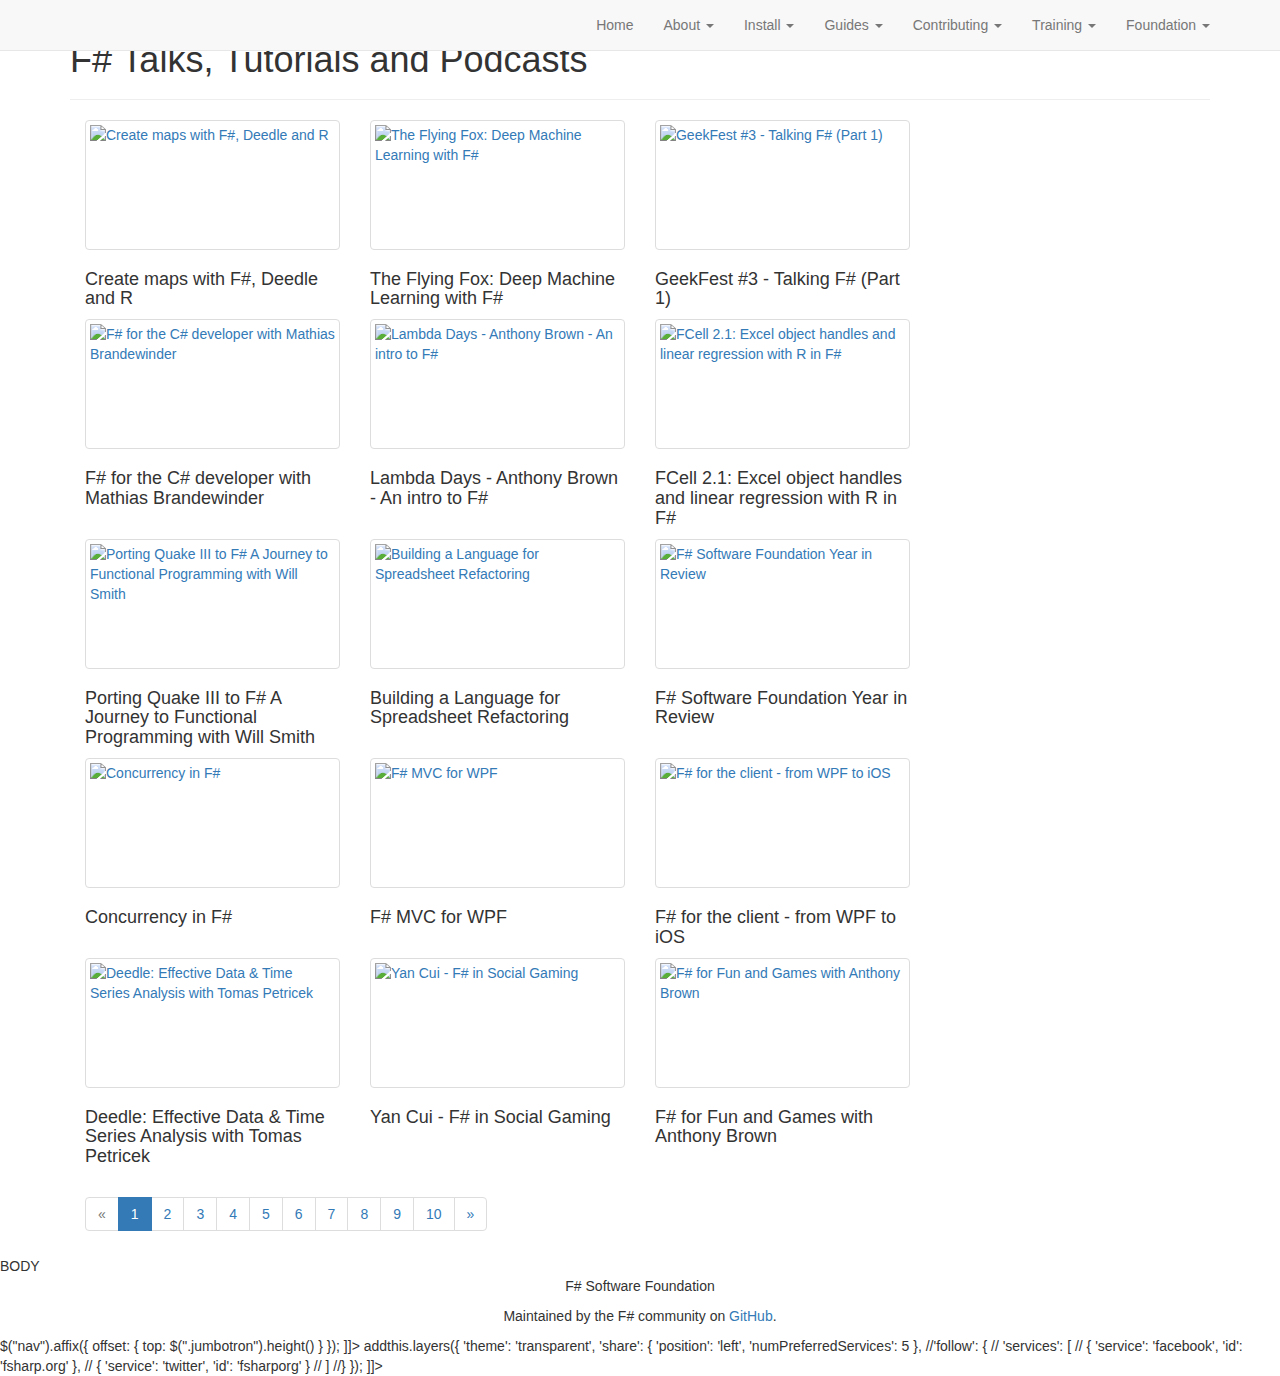
==== commit fdd7799a: "Update readme" ====
--- a/FSharpOrg/SiteletHost/Templates/About.html
+++ b/FSharpOrg/SiteletHost/Templates/About.html
@@ -40,46 +40,7 @@
 </head>
 <body>
 
-    <!-- Jumbotron -->
-    <section class="jumbotron" id="main">
-        <div class="container">
-            <div class="text-right" style="margin-bottom: 30px;">
-                <a href="https://twitter.com/fsharporg" target="_blank" class="btn btn-default social-btn btn-circle-1"><img src="../Images/Twitter.png" /></a>
-                <a href="http://www.facebook.com/fsharp.org" target="_blank" class="btn btn-default social-btn btn-circle-1"><img src="../Images/Facebook.png" /></a>
-            </div>
-
-            <div class="row" style="width: 90%; margin: 0 auto;">
-                <div class="col-md-5 text-center" style="padding-bottom:20px;">
-                    <div class="animated flipInY"><img src="../Images/fsharp256.png" class="img-responsive" alt="F# Logo" id="logo" /></div>
-                    <!--<div class="animated flipInY"><img src="../Images/logo.png" class="img-responsive img-rounded" alt="F# Logo" id="logo" /></div>-->
-                    <div class="btn-group">
-                        <button type="button" class="btn dropdown-toggle btn-menu" data-toggle="dropdown" id="download-btn">
-                            <span class="glyphicon glyphicon-download-alt"></span>
-                            Install F# <span class="caret"></span>
-                        </button>
-                        <ul class="dropdown-menu" role="menu">
-                            <li><a href="/use/windows/">Windows</a></li>
-                            <li><a href="/use/mac/">Mac</a></li>
-                            <li><a href="/use/linux/">Linux</a></li>
-                            <li><a href="/use/freebsd/">FreeBSD</a></li>
-                        </ul>
-                    </div>
-
-                </div>
-                <div class="col-md-7 text-right">
-                    <p class="lead">F# is a mature, open source, cross-platform, functional-first programming language which empowers users and organizations to tackle complex computing problems with simple, maintainable and robust code.</p>
-
-                </div>
-
-            </div>
-            <div class="push"></div>
-        </div>
-    </section>
-
-
-
-    <!-- Navigation -->
-    <nav class="navbar navbar-default" role="navigation">
+    <nav class="navbar navbar-default navbar-fixed-top" role="navigation">
         <div class="container">
             <div class="navbar-header">
                 <button type="button" class="navbar-toggle" data-toggle="collapse" data-target=".navbar-collapse">
@@ -91,554 +52,424 @@
             </div>
             <div class="collapse navbar-collapse">
                 <ul class="nav navbar-nav navbar-right">
-                    <li class="active">
+                    <li>
                         <a href="/">Home</a>
                     </li>
                     <li class="dropdown">
                         <a href="#" class="dropdown-toggle" data-toggle="dropdown">About <b class="caret"></b></a>
                         <ul class="dropdown-menu">
-                            <li><a href="/about/index.html">About F#</a></li>
-                            <li><a href="/about/learning.html">Learning F#</a></li>
-                            <li><a href="/about/index.html#documentation">Documentation</a></li>
-                            <li><a href="/specs/language-spec/">Language spec</a></li>
-                            <li><a href="/testimonials/">Testimonials</a></li>
-                            <li><a href="/videos/1">Videos</a></li>
+                            <li>
+                                <a href="/about/index.html">About F#</a>
+                            </li>
+                            <li>
+                                <a href="/about/learning.html">Learning F#</a>
+                            </li>
+                            <li>
+                                <a href="/about/index.html#documentation">Documentation</a>
+                            </li>
+                            <li>
+                                <a href="/specs/language-spec/">Language spec</a>
+                            </li>
+                            <li>
+                                <a href="/testimonials/">Testimonials</a>
+                            </li>
+                            <li>
+                                <a href="/videos/1">Videos</a>
+                            </li>
                         </ul>
                     </li>
-
                     <li class="dropdown">
                         <a href="#" class="dropdown-toggle" data-toggle="dropdown">Install <b class="caret"></b></a>
                         <ul class="dropdown-menu">
-                            <li><a href="/use/mac/">F# on Mac</a></li>
-                            <li><a href="/use/linux/">F# on Linux</a></li>
-                            <li><a href="/use/windows/">F# on Windows</a></li>
-                            <li><a href="/use/android/">F# on Android</a></li>
-                            <li><a href="/use/ios/">F# on iOS (iPhone/iPad)</a></li>
-                            <li><a href="/use/html5/">F# on JS/HTML5</a></li>
-                            <li><a href="/use/gpu/">F# on GPU</a></li>
-                            <li><a href="/use/freebsd/">F# on FreeBSD</a></li>
+                            <li>
+                                <a href="/use/mac/">F# on Mac</a>
+                            </li>
+                            <li>
+                                <a href="/use/linux/">F# on Linux</a>
+                            </li>
+                            <li>
+                                <a href="/use/windows/">F# on Windows</a>
+                            </li>
+                            <li>
+                                <a href="/use/android/">F# on Android</a>
+                            </li>
+                            <li>
+                                <a href="/use/ios/">F# on iOS (iPhone/iPad)</a>
+                            </li>
+                            <li>
+                                <a href="/use/html5/">F# on JS/HTML5</a>
+                            </li>
+                            <li>
+                                <a href="/use/gpu/">F# on GPU</a>
+                            </li>
+                            <li>
+                                <a href="/use/freebsd/">F# on FreeBSD</a>
+                            </li>
                         </ul>
                     </li>
-
                     <li class="dropdown">
                         <a href="#" class="dropdown-toggle" data-toggle="dropdown">Guides <b class="caret"></b></a>
                         <ul class="dropdown-menu">
-                            <li><a href="http://fsharpforfunandprofit.com">Enterprise Programming</a></li>
-                            <li><a href="/guides/data-science">Data Science</a></li>
-                            <li><a href="/guides/web">Web Programming</a></li>
-                            <li><a href="/guides/apps-and-games">Mobile Apps and Games</a></li>
-                            <li><a href="/guides/machine-learning">Machine Learning</a></li>
-                            <li><a href="/guides/cloud">Cloud Programming</a></li>
-                            <li><a href="http://www.tryfsharp.org/Learn/financial-computing">Financial Computing</a></li>
-                            <li><a href="/guides/math-and-statistics">Math and Statistics</a></li>
-                            <li><a href="/guides/data-access">Data Access</a></li>
-                            <li><a href="/guides/mac-linux-cross-platform">Mac, Linux and Cross-Platform</a></li>
+                            <li>
+                                <a href="http://fsharpforfunandprofit.com">Enterprise Programming</a>
+                            </li>
+                            <li>
+                                <a href="/guides/data-science">Data Science</a>
+                            </li>
+                            <li>
+                                <a href="/guides/web">Web Programming</a>
+                            </li>
+                            <li>
+                                <a href="/guides/apps-and-games">Mobile Apps and Games</a>
+                            </li>
+                            <li>
+                                <a href="/guides/machine-learning">Machine Learning</a>
+                            </li>
+                            <li>
+                                <a href="/guides/cloud">Cloud Programming</a>
+                            </li>
+                            <li>
+                                <a href="http://www.tryfsharp.org/Learn/financial-computing">Financial Computing</a>
+                            </li>
+                            <li>
+                                <a href="/guides/math-and-statistics">Math and Statistics</a>
+                            </li>
+                            <li>
+                                <a href="/guides/data-access">Data Access</a>
+                            </li>
+                            <li>
+                                <a href="/guides/mac-linux-cross-platform">Mac, Linux and Cross-Platform</a>
+                            </li>
                         </ul>
                     </li>
-
                     <li class="dropdown">
                         <a href="#" class="dropdown-toggle" data-toggle="dropdown">Contributing <b class="caret"></b></a>
                         <ul class="dropdown-menu">
-                            <li><a href="/guides/engineering/issues">Report/Fix an issue</a></li>
-                            <li><a href="/community/projects/">F# community projects</a></li>
-                            <li><a href="http://c4fsharp.net/groups.html">Join user groups</a></li>
-                            <li><a href="http://c4fsharp.net/events.html">Attend events</a></li>
-                            <li><a href="https://twitter.com/#fsharp">F# on Twitter</a></li>
-                            <li><a href="http://groups.google.com/group/fsharp-opensource">F# open forum</a></li>
-                            <li><a href="http://fpish.net/blogs/Some/1/f~23/0">F# blogs</a></li>
-                            <li><a href="https://github.com/fsharp/">F# on GitHub</a></li>
-                            <li><a href="http://www.codeplex.com/site/search?query=&amp;sortBy=Relevance&amp;tagName=%2cF%23%2c">F# on CodePlex</a></li>
-                            <li><a href="http://www.fssnip.net/">F# code snippets</a></li>
-                            <li><a href="http://stackoverflow.com/questions/tagged/f%23">Ask on StackOverflow</a></li>
-                            <li><a href="http://codereview.stackexchange.com/questions/tagged/f%23">F# code review</a></li>
-                            <li><a href="http://webchat.freenode.net/?channels=%23%23fsharp">F# on IRC</a></li>
-                            <li><a href="http://chat.stackoverflow.com/rooms/51909/f">F# StackOverflow Chat</a></li>
+                            <li>
+                                <a href="/guides/engineering/issues">Report/Fix an issue</a>
+                            </li>
+                            <li>
+                                <a href="/community/projects/">F# community projects</a>
+                            </li>
+                            <li>
+                                <a href="http://c4fsharp.net/groups.html">Join user groups</a>
+                            </li>
+                            <li>
+                                <a href="http://c4fsharp.net/events.html">Attend events</a>
+                            </li>
+                            <li>
+                                <a href="https://twitter.com/#fsharp">F# on Twitter</a>
+                            </li>
+                            <li>
+                                <a href="http://groups.google.com/group/fsharp-opensource">F# open forum</a>
+                            </li>
+                            <li>
+                                <a href="http://fpish.net/blogs/Some/1/f~23/0">F# blogs</a>
+                            </li>
+                            <li>
+                                <a href="https://github.com/fsharp/">F# on GitHub</a>
+                            </li>
+                            <li>
+                                <a href="http://www.codeplex.com/site/search?query=&amp;sortBy=Relevance&amp;tagName=%2cF%23%2c">F# on CodePlex</a>
+                            </li>
+                            <li>
+                                <a href="http://www.fssnip.net/">F# code snippets</a>
+                            </li>
+                            <li>
+                                <a href="http://stackoverflow.com/questions/tagged/f%23">Ask on StackOverflow</a>
+                            </li>
+                            <li>
+                                <a href="http://codereview.stackexchange.com/questions/tagged/f%23">F# code review</a>
+                            </li>
+                            <li>
+                                <a href="http://webchat.freenode.net/?channels=%23%23fsharp">F# on IRC</a>
+                            </li>
+                            <li>
+                                <a href="http://chat.stackoverflow.com/rooms/51909/f">F# StackOverflow Chat</a>
+                            </li>
                         </ul>
                     </li>
-
-
                     <li class="dropdown">
                         <a href="#" class="dropdown-toggle" data-toggle="dropdown">Training <b class="caret"></b></a>
                         <ul class="dropdown-menu">
-                            <li><a href="/training">Training</a></li>
-                            <li><a href="/consulting">Consulting</a></li>
-                            <li><a href="/teaching/index.html">Why teach F#</a></li>
-                            <li><a href="/teaching/index.html#online_teaching_and_learning">Online learning</a></li>
-                            <li><a href="/teaching/index.html#video_lectures">Video lectures</a></li>
-                            <li><a href="/teaching/index.html#textbooks_for_teaching_f">Textbooks for F#</a></li>
-                            <li><a href="/teaching/index.html#lectures_and_course_material">Lecture materials</a></li>
-                            <li><a href="http://c4fsharp.net/#fsharp-coding-dojos">Coding dojos</a></li>
-                            <li><a href="/teaching/research.html">Academic publications</a></li>
+                            <li>
+                                <a href="/training">Training</a>
+                            </li>
+                            <li>
+                                <a href="/consulting">Consulting</a>
+                            </li>
+                            <li>
+                                <a href="/teaching/index.html">Why teach F#</a>
+                            </li>
+                            <li>
+                                <a href="/teaching/index.html#online_teaching_and_learning">Online learning</a>
+                            </li>
+                            <li>
+                                <a href="/teaching/index.html#video_lectures">Video lectures</a>
+                            </li>
+                            <li>
+                                <a href="/teaching/index.html#textbooks_for_teaching_f">Textbooks for F#</a>
+                            </li>
+                            <li>
+                                <a href="/teaching/index.html#lectures_and_course_material">Lecture materials</a>
+                            </li>
+                            <li>
+                                <a href="http://c4fsharp.net/#fsharp-coding-dojos">Coding dojos</a>
+                            </li>
+                            <li>
+                                <a href="/teaching/research.html">Academic publications</a>
+                            </li>
                         </ul>
                     </li>
-
                     <li class="dropdown">
                         <a href="#" class="dropdown-toggle" data-toggle="dropdown">Foundation <b class="caret"></b></a>
                         <ul class="dropdown-menu">
-
-                            <li><a href="/foundation.html">Mission statement</a></li>
-                            <li><a href="/foundation.html#funding">Funding</a></li>
-                            <li><a href="/foundation.html#founding_members">Members</a></li>
-                            <li><a href="/technical-groups">Affiliated technical groups</a></li>
-                            <li><a href="http://fsharp.github.io">F# Open Engineering Group</a></li>
-                            <li><a href="/foundation.html#contact">Contact</a></li>
+                            <li>
+                                <a href="/foundation.html">Mission statement</a>
+                            </li>
+                            <li>
+                                <a href="/foundation.html#funding">Funding</a>
+                            </li>
+                            <li>
+                                <a href="/foundation.html#founding_members">Members</a>
+                            </li>
+                            <li>
+                                <a href="/technical-groups">Affiliated technical groups</a>
+                            </li>
+                            <li>
+                                <a href="http://fsharp.github.io">F# Open Engineering Group</a>
+                            </li>
+                            <li><a href="/foundation/logo.html">F# Logo</a></li>
+                            <li>
+                                <a href="/foundation.html#contact">Contact</a>
+                            </li>
                         </ul>
                     </li>
-
-
-
-
-                    <!--<li class="dropdown">
-                        <a href="#" class="dropdown-toggle" data-toggle="dropdown">Contribute <b class="caret"></b></a>
-                        <ul class="dropdown-menu">
-                            <li>
-                                <a href="#">Mailing List</a>
-                            </li>
-                            <li>
-                                <a href="#">Projects</a>
-                            </li>
-                            <li>
-                                <a href="#">Blogs</a>
-                            </li>
-                            <li>
-                                <a href="#">GitHub</a>
-                            </li>
-                            <li>
-                                <a href="#">CodePlex</a>
-                            </li>
-                            <li>
-                                <a href="#">Code Snippets</a>
-                            </li>
-                        </ul>
-                    </li>
-                    <li>
-                        <a href="#">Teach</a>
-                    </li>
-                    <li class="dropdown">
-                        <a href="#" class="dropdown-toggle" data-toggle="dropdown">Applications <b class="caret"></b></a>
-                        <ul class="dropdown-menu">
-                            <li>
-                                <a href="#">Data Science</a>
-                            </li>
-                            <li>
-                                <a href="#">Web programming</a>
-                            </li>
-                            <li>
-                                <a href="#">Apps and games</a>
-                            </li>
-                            <li>
-                                <a href="#">Machine learning</a>
-                            </li>
-                            <li>
-                                <a href="#">Cloud programming</a>
-                            </li>
-                            <li>
-                                <a href="#">Financial computing</a>
-                            </li>
-                            <li>
-                                <a href="#">Math and statistics</a>
-                            </li>
-                            <li>
-                                <a href="#">Data Access</a>
-                            </li>
-                        </ul>
-                    </li>
-                    <li>
-                        <a href="/">Testimonials</a>
-                    </li>
-                    <li>
-                        <a href="#">Foundation</a>
-                    </li>-->
                 </ul>
             </div>
         </div>
     </nav>
 
-    <section class="home-section" id="home-section-1">
-        <div class="container featured text-center">
-            <p class="" style="
-    width: 80%;
-    margin: 0 auto;
-">F# runs on Linux, Mac OS X, Android, iOS, Windows, GPUs, and HTML5. It is free to use and is open source under an OSI-approved license. F# is used in a wide range of application areas and is supported by both an active open community and industry-leading companies providing professional tools.</p>
+    <div class="container" id="main">
+        <div class="page-header">
+            <h1>F# Talks, Tutorials and Podcasts</h1>
         </div>
-    </section>
-
-
-
-
-    <section class="home-section">
-        <div class="container featured">
-            <!--<div style="color: red; font-weight: bold;">Copied from F# for fun and profit, to be replaced with custom content.</div>-->
-            <div class="row wow animated fadeIn">
-                <!-- Nav tabs -->
-                <ul class="nav nav-tabs nav-tabs-big hidden-xs" role="tablist">
-                    <li class="active"><a href="#concise" role="tab" data-toggle="tab">Concise</a></li>
-                    <li><a href="#correct" role="tab" data-toggle="tab">Correct</a></li>
-                    <li><a href="#concurrent" role="tab" data-toggle="tab">Concurrent</a></li>
-                </ul>
-                <ul class="nav nav-tabs visible-xs-block" role="tablist">
-                    <li class="active"><a href="#concise" role="tab" data-toggle="tab">Concise</a></li>
-                    <li><a href="#correct" role="tab" data-toggle="tab">Correct</a></li>
-                    <li><a href="#concurrent" role="tab" data-toggle="tab">Concurrent</a></li>
-                </ul>
-
-                <!-- Tab panes -->
-                <div class="tab-content">
-                    <div class="tab-pane fade in active" id="concise">
-                        <div class="row">
-                            <div class="col-md-6">
-                                <!--<h2 class="featurette-heading hidden-xs">Concise</h2>
-                                <h2 class="visible-xs">Concise</h2>-->
-                                <p class="lead">F# is not cluttered up with coding "noise" such as curly brackets, semicolons and so on.</p>
-                            </div>
-                            <div class="col-md-6">
-<pre><code class="fsharp">// one-liners
-[1..100] |> List.sum |> printfn "sum=%d"
-// no curly braces, semicolons or parentheses
-let square x = x * x
-let sq = square 42 
-// simple types in one line
-type Person = {First:string; Last:string}
-// complex types in a few lines
-type Employee = 
-  | Worker of Person
-  | Manager of Employee list
-// type inference
-let jdoe = {First="John";Last="Doe"}
-let worker = Worker jdoe</code></pre>
-
-                            </div>
-
-                        </div>
-                    </div>
-                    <div class="tab-pane fade" id="correct">
-                        <div class="row">
-                            <div class="col-md-6">
-                                <!--<h2 class="featurette-heading hidden-xs">Correct</h2>
-                                <h2 class="visible-xs">Correct</h2>-->
-                                <p class="lead">F# has a powerful type system which prevents many common errors such as null reference exceptions.</p>
-                            </div>
-
-                            <div class="col-md-6">
-<pre><code class="fsharp">// strict type checking
-printfn "print string %s" 123 //compile error
-// all values immutable by default
-person1.First &lt;- "new name" //assignment error 
-// never have to check for nulls
-let makeNewString str = 
-   //str can be concatted safely
-   let newString = str + " new!"
-   newString
-// embed business logic into types
-emptyShoppingCart.remove // compile error!
-// units of measure
-let distance = 10&lt;m&gt; + 10&lt;ft&gt; // error!</code></pre>
-
-                            </div>
-
-                        </div>
-                    </div>
-                    <div class="tab-pane fade" id="concurrent">
-                        <div class="row">
-                            <div class="col-md-6">
-                                <!--<h2 class="featurette-heading hidden-xs">Concurrent</h2>
-                                <h2 class="visible-xs">Concurrent</h2>-->
-                                <p class="lead">F# has a number of built-in libraries to help when more than one thing at a time is happening. Asynchronous programming is very easy, as is parallelism. F# also has a built-in actor model, and excellent support for event handling and functional reactive programming.</p>
-                            </div>
-                            <div class="col-md-6">
-<pre><code class="fsharp">// easy async logic with "async" keyword
-let! result = async {something}
-// easy parallelism
-Async.Parallel [ for i in 0..40 -> 
-      async { return fib(i) } ]
-// message queues
-MailboxProcessor.Start(fun inbox-> async{
-    let! msg = inbox.Receive()
-    printfn "message is: %s" msg
-    })</code></pre>
-
-                            </div>
-
+        <div class="col-md-9">
+            <div>
+                <div class="row">
+                    <div class="col-md-4">
+                        <div style="border: none;">
+                            <a href="https://www.youtube.com/watch?v=-w7o9PHsnP8" class="thumbnail">
+                                <img src="https://i1.ytimg.com/vi/-w7o9PHsnP8/mqdefault.jpg" alt="Create maps with F#, Deedle and R" style="height: 120px;" />
+                            </a>
+                            <div class="caption">
+                                <h4>Create maps with F#, Deedle and R</h4>
+                            </div>
+                        </div>
+                    </div>
+                    <div class="col-md-4">
+                        <div style="border: none;">
+                            <a href="https://skillsmatter.com/skillscasts/5161-the-flying-fox-deep-machine-learning-with-f" class="thumbnail">
+                                <img src="https://skillsmatter.com/assets/logo_proper-b6f0b7c4b2a97a5db191ae7cb0c75dd7.png" alt="The Flying Fox: Deep Machine Learning with F#" style="height: 120px;" />
+                            </a>
+                            <div class="caption">
+                                <h4>The Flying Fox: Deep Machine Learning with F#</h4>
+                            </div>
+                        </div>
+                    </div>
+                    <div class="col-md-4">
+                        <div style="border: none;">
+                            <a href="https://www.youtube.com/watch?v=dtNfpeQWHDg" class="thumbnail">
+                                <img src="https://i1.ytimg.com/vi/dtNfpeQWHDg/mqdefault.jpg" alt="GeekFest #3 - Talking F# (Part 1)" style="height: 120px;" />
+                            </a>
+                            <div class="caption">
+                                <h4>GeekFest #3 - Talking F# (Part 1)</h4>
+                            </div>
                         </div>
                     </div>
                 </div>
-
-
-
-
-
-
-            </div>
-
-        </div>
-    </section>
-
-    <section class="home-section light-gray">
-        <div class="container featured">
-            <div class="">
-                <h2 class="text-center section-header">Getting Started</h2>
-            </div>
-            <div class="row wow animated fadeIn">
-                <div class="col-md-4">
-                    <h3><span class="glyphicon glyphicon-pencil"></span> Learn</h3>
-                    <ul class="">
-                        <li>Learn F# online with <a href="http://www.tryfsharp.org/Learn" target="_blank">Try F#</a></li>
-                        <li>Read <a href="/about/learning.html">F# books and tutorials</a></li>
-                        <li>Read the <a href="/about/index.html#documentation">Documentation</a> and dive into the technical aspects</li>
-                        <li>Watch <a href="/videos/1">F# vidoes</a></li>
+                <div class="row">
+                    <div class="col-md-4">
+                        <div style="border: none;">
+                            <a href="https://www.youtube.com/watch?v=H0pS5UnVa2E" class="thumbnail">
+                                <img src="https://i1.ytimg.com/vi/H0pS5UnVa2E/mqdefault.jpg" alt="F# for the C# developer with Mathias Brandewinder" style="height: 120px;" />
+                            </a>
+                            <div class="caption">
+                                <h4>F# for the C# developer with Mathias Brandewinder</h4>
+                            </div>
+                        </div>
+                    </div>
+                    <div class="col-md-4">
+                        <div style="border: none;">
+                            <a href="https://www.youtube.com/watch?v=3ARiuiu3EHI" class="thumbnail">
+                                <img src="https://i1.ytimg.com/vi/3ARiuiu3EHI/mqdefault.jpg" alt="Lambda Days - Anthony Brown - An intro to F#" style="height: 120px;" />
+                            </a>
+                            <div class="caption">
+                                <h4>Lambda Days - Anthony Brown - An intro to F#</h4>
+                            </div>
+                        </div>
+                    </div>
+                    <div class="col-md-4">
+                        <div style="border: none;">
+                            <a href="https://www.youtube.com/watch?v=jtNyFMp4NAg" class="thumbnail">
+                                <img src="https://i1.ytimg.com/vi/jtNyFMp4NAg/mqdefault.jpg" alt="FCell 2.1: Excel object handles and linear regression with R in F#" style="height: 120px;" />
+                            </a>
+                            <div class="caption">
+                                <h4>FCell 2.1: Excel object handles and linear regression with R in F#</h4>
+                            </div>
+                        </div>
+                    </div>
+                </div>
+                <div class="row">
+                    <div class="col-md-4">
+                        <div style="border: none;">
+                            <a href="http://vimeo.com/89675667" class="thumbnail">
+                                <img src="http://b.vimeocdn.com/ts/468/521/468521596_295.jpg" alt="Porting Quake III to F# A Journey to Functional Programming with Will Smith" style="height: 120px;" />
+                            </a>
+                            <div class="caption">
+                                <h4>Porting Quake III to F# A Journey to Functional Programming with Will Smith</h4>
+                            </div>
+                        </div>
+                    </div>
+                    <div class="col-md-4">
+                        <div style="border: none;">
+                            <a href="http://www.infoq.com/presentations/spreadsheet-refactoring" class="thumbnail">
+                                <img src="http://www.infoq.com/resource/presentations/spreadsheet-refactoring/en/slides/sl1.jpg" alt="Building a Language for Spreadsheet Refactoring" style="height: 120px;" />
+                            </a>
+                            <div class="caption">
+                                <h4>Building a Language for Spreadsheet Refactoring</h4>
+                            </div>
+                        </div>
+                    </div>
+                    <div class="col-md-4">
+                        <div style="border: none;">
+                            <a href="https://www.youtube.com/watch?v=GOF2LnJGVV0" class="thumbnail">
+                                <img src="https://i1.ytimg.com/vi/GOF2LnJGVV0/mqdefault.jpg" alt="F# Software Foundation Year in Review" style="height: 120px;" />
+                            </a>
+                            <div class="caption">
+                                <h4>F# Software Foundation Year in Review</h4>
+                            </div>
+                        </div>
+                    </div>
+                </div>
+                <div class="row">
+                    <div class="col-md-4">
+                        <div style="border: none;">
+                            <a href="https://www.youtube.com/watch?v=3nJOZu7EA6s" class="thumbnail">
+                                <img src="https://i1.ytimg.com/vi/3nJOZu7EA6s/mqdefault.jpg" alt="Concurrency in F#" style="height: 120px;" />
+                            </a>
+                            <div class="caption">
+                                <h4>Concurrency in F#</h4>
+                            </div>
+                        </div>
+                    </div>
+                    <div class="col-md-4">
+                        <div style="border: none;">
+                            <a href="https://www.youtube.com/watch?v=MuHFgkgnx6I" class="thumbnail">
+                                <img src="https://i1.ytimg.com/vi/MuHFgkgnx6I/mqdefault.jpg" alt="F# MVC for WPF" style="height: 120px;" />
+                            </a>
+                            <div class="caption">
+                                <h4>F# MVC for WPF</h4>
+                            </div>
+                        </div>
+                    </div>
+                    <div class="col-md-4">
+                        <div style="border: none;">
+                            <a href="https://www.youtube.com/watch?v=MriHEnq5MR4" class="thumbnail">
+                                <img src="https://i1.ytimg.com/vi/MriHEnq5MR4/mqdefault.jpg" alt="F# for the client - from WPF to iOS" style="height: 120px;" />
+                            </a>
+                            <div class="caption">
+                                <h4>F# for the client - from WPF to iOS</h4>
+                            </div>
+                        </div>
+                    </div>
+                </div>
+                <div class="row">
+                    <div class="col-md-4">
+                        <div style="border: none;">
+                            <a href="https://skillsmatter.com/skillscasts/4950-deedle-effective-data-time-series-analysis-with-tomas-petricek" class="thumbnail">
+                                <img src="https://skillsmatter.com/assets/logo_proper-b6f0b7c4b2a97a5db191ae7cb0c75dd7.png" alt="Deedle: Effective Data &amp; Time Series Analysis with Tomas Petricek" style="height: 120px;" />
+                            </a>
+                            <div class="caption">
+                                <h4>Deedle: Effective Data &amp; Time Series Analysis with Tomas Petricek</h4>
+                            </div>
+                        </div>
+                    </div>
+                    <div class="col-md-4">
+                        <div style="border: none;">
+                            <a href="http://vimeo.com/85807155" class="thumbnail">
+                                <img src="http://b.vimeocdn.com/ts/463/244/463244505_295.jpg" alt="Yan Cui - F# in Social Gaming" style="height: 120px;" />
+                            </a>
+                            <div class="caption">
+                                <h4>Yan Cui - F# in Social Gaming</h4>
+                            </div>
+                        </div>
+                    </div>
+                    <div class="col-md-4">
+                        <div style="border: none;">
+                            <a href="https://skillsmatter.com/skillscasts/4949-f-for-fun-and-games-with-anthony-brown" class="thumbnail">
+                                <img src="https://skillsmatter.com/assets/logo_proper-b6f0b7c4b2a97a5db191ae7cb0c75dd7.png" alt="F# for Fun and Games with Anthony Brown" style="height: 120px;" />
+                            </a>
+                            <div class="caption">
+                                <h4>F# for Fun and Games with Anthony Brown</h4>
+                            </div>
+                        </div>
+                    </div>
+                </div>
+                <div>
+                    <ul class="pagination">
+                        <li class="disabled">
+                            <a href="#">«</a>
+                        </li>
+                        <li class="active">
+                            <a href="1">1</a>
+                        </li>
+                        <li>
+                            <a href="2">2</a>
+                        </li>
+                        <li>
+                            <a href="3">3</a>
+                        </li>
+                        <li>
+                            <a href="4">4</a>
+                        </li>
+                        <li>
+                            <a href="5">5</a>
+                        </li>
+                        <li>
+                            <a href="6">6</a>
+                        </li>
+                        <li>
+                            <a href="7">7</a>
+                        </li>
+                        <li>
+                            <a href="8">8</a>
+                        </li>
+                        <li>
+                            <a href="9">9</a>
+                        </li>
+                        <li>
+                            <a href="10">10</a>
+                        </li>
+                        <li>
+                            <a href="2">»</a>
+                        </li>
                     </ul>
-                </div>
-                <div class="col-md-4">
-                    <h3><span class="glyphicon glyphicon-user"></span> Community</h3>
-                    <ul>
-                        <li>Ask questions on <a href="http://stackoverflow.com/questions/tagged/f%23" target="_blank">StackOverflow</a>, <a href="http://fpish.net/" target="_blank">FPish</a> and <a href="http://social.msdn.microsoft.com/Forums/vstudio/en-US/home?forum=fsharpgeneral" target="_blank">MSDN</a></li>
-                        <li>Attend <a href="http://c4fsharp.net/events.html" target="_blank">F# events</a> and join <a href="http://c4fsharp.net/groups.html" target="_blank">user groups</a></li>
-                        <li>Start your new open source project in F# or contribute to <a href="/community/projects/">existing ones</a></li>
-                        <li>Gain skills with <a href="/training">commercial training</a> and <a href="/consulting">support</a></li>
-                    </ul>
-                </div>
-                <div class="col-md-4">
-                    <h3><span class="glyphicon glyphicon-bullhorn"></span> Spread the word</h3>
-                    <ul>
-                        <li><a href="https://twitter.com/intent/tweet?text=Learning%20about%20the%20%23FSharp%20programming%20language%20at%20http%3A%2F%2Ffsharp.org%2F%20home%20of%20%40fsharporg" target="_blank">Tweet about F#</a></li>
-                        <li>Give a talk about F#</li>
-                        <li>Start a user group</li>
-                    </ul>
-
-                </div>
-
-            </div>
-        </div>
-    </section>
-
-    <section class="home-section">
-        <div class="container featured">
-            <div>
-                <h2 class="text-center section-header">Testimonials</h2>
-                <div class="row wow animated fadeIn">
-                    <div class="col-md-6">
-                        <blockquote>
-                            <p>We see great potential for F# to be used as a scripting language in CAD, it fits very well for computational design challenges in the construction industry.</p>
-                            <footer>
-                                <cite><a href="http://www.waagner-biro.com/en/company/news-press/news/oriental-jewel-by-waagner-biro-the-domed-roof-of-the-louvre-abu-dhabi" target="_blank">Goswin Rothenthal</a></cite>
-                            </footer>
-                        </blockquote>
-                        <blockquote>
-                            <p>I have now delivered three business critical projects written in F#. I am still waiting for the first bug to come in.</p>
-                            <footer>
-                                <cite><a href="http://www.simontylercousins.net/journal/2013/2/22/does-the-language-you-choose-make-a-difference.html" target="_blank">Simon Cousins</a></cite>
-                            </footer>
-                        </blockquote>
-                        <blockquote>
-                            <p>F# is the night vision goggles I need when I go into the dark and attempt to solve previously unsolved problems.</p>
-                            <footer>
-                                <cite><a href="http://research.microsoft.com/en-us/people/bycook/" target="_blank">Professor Byron Cook</a></cite>
-                            </footer>
-                        </blockquote>
-
-                    </div>
-                    <div class="col-md-6">
-                        <blockquote>
-                            <p>When F# is combined with Visual Studio… productivity goes through the roof!</p>
-                            <footer>
-                                <cite><a href="http://webhome.cs.uvic.ca/~nigelh/" target="_blank">Prof Nigel Horspool</a></cite>
-                            </footer>
-                        </blockquote>
-                        <blockquote>
-                            <p>The simple, well-designed and powerful core of the language was perfect for introducing the fundamental concepts of functional programming.</p>
-                            <footer>
-                                <cite><a href="http://www2.imm.dtu.dk/~mire" target="_blank">Michael R. Hansen</a></cite>
-                            </footer>
-                        </blockquote>
-                        <blockquote>
-                            <p>We would recommend F# as an additional tool in the kit of any company building software on the .NET stack.</p>
-                            <footer>
-                                <cite><a href="http://15below.com/" target="_blank">Michael Newton</a></cite>
-                            </footer>
-                        </blockquote>
-
-                    </div>
-                </div>
-                <a href="#" class="pull-right">More testimonials ››</a>
-            </div>
-        </div>
-    </section>
-
-    <section data-replace="body">BODY</section>
-
-    <section class="home-section">
-        <div class="container featured">
-            <h2 class="text-center section-header">Corporate Sponsors</h2>
-            <div id="sponsors-carousel" class="carousel slide wow animated fadeIn" data-ride="carousel">
-                <div class="carousel-inner">
-                    <div class="item active">
-                        <div class="row">
-                            <div class="col-md-4">
-                                <a href="https://www.quantalea.net/" target="_blank">
-                                    <img class="center-block img-responsive sponsor" src="/Images/Sponsors/quantalea.png" alt="..." />
-                                </a>
-                            </div>
-                            <div class="col-md-4">
-                                <a href="http://www.ffconsultancy.com/" target="_blank">
-                                    <img class="center-block img-responsive sponsor" src="/Images/Sponsors/ffconsultancy.png" alt="..." />
-                                </a>
-                            </div>
-                            <div class="col-md-4">
-                                <a href="http://www.m-brace.net/" target="_blank">
-                                    <img class="center-block img-responsive sponsor" src="/Images/Sponsors/mbrace.png" alt="..." />
-                                </a>
-                            </div>
-
-                        </div>
-
-                    </div>
-
-                    <div class="item">
-                        <div class="row">
-                            <div class="col-md-4">
-                                <a href="http://fpish.net/" target="_blank"><img class="center-block img-responsive sponsor" src="/Images/Sponsors/fpish.png" alt="..." /></a>
-
-                            </div>
-                            <div class="col-md-4">
-                                <a href="http://www.statfactory.co.uk/" target="_blank"> <img class="center-block img-responsive sponsor" src="/Images/Sponsors/statfactory.jpg" alt="..." /></a>
-                            </div>
-                            <div class="col-md-4">
-                                <a href="http://skillsmatter.com/" target="_blank">
-                                    <img class="center-block img-responsive sponsor" src="/Images/Sponsors/skillsmatter.png" alt="..." />
-                                </a>
-                            </div>
-
-                        </div>
-                    </div>
-                    <div class="item">
-                        <div class="row">
-                            <div class="col-md-4">
-                                <a href="http://www.intellifactory.com/" target="_blank">
-                                    <img class="center-block img-responsive sponsor" src="/Images/Sponsors/intelli.gif" alt="..." />
-                                </a>
-                            </div>
-                            <div class="col-md-4">
-                                <a href="http://www.extremeoptimization.com/" target="_blank">
-                                    <img class="center-block img-responsive sponsor" src="/Images/Sponsors/extremeoptimization.png" alt="..." />
-                                </a>
-                            </div>
-                            <div class="col-md-4">
-                                <a href="http://www.tsunami.io/" target="_blank">
-                                    <img class="center-block img-responsive sponsor" src="/Images/Sponsors/tsunami.png" alt="..." />
-                                </a>
-                            </div>
-
-                        </div>
-                    </div>
-                    <div class="item">
-                        <div class="row">
-                            <div class="col-md-4">
-                                <a href="http://www.mathdotnet.com/" target="_blank">
-                                    <img class="center-block img-responsive sponsor" src="/Images/Sponsors/mathdotnet.png" alt="..." />
-                                </a>
-                            </div>
-                            <div class="col-md-4">
-                                <a href="http://fsharp.net/" target="_blank"><img class="center-block img-responsive sponsor" src="/Images/Sponsors/microsoft.png" alt="..." /></a>
-                            </div>
-                            <div class="col-md-4">
-                                <a href="http://xamarin.com/" target="_blank">
-                                    <img class="center-block img-responsive sponsor" src="/Images/Sponsors/xamarin.png" alt="..." />
-                                </a>
-                            </div>
-
-                        </div>
-                    </div>
-
-                    <div class="item">
-                        <div class="row">
-                            <div class="col-md-4">
-                                <a href="http://servicestack.net/" target="_blank">
-                                    <img class="center-block img-responsive sponsor" src="/Images/Sponsors/servicestack.png" alt="..." />
-                                </a>
-                            </div>
-                            <div class="col-md-4"><a href="http://www.kaggle.com/" target="_blank"><img class="center-block img-responsive sponsor" src="/Images/Sponsors/kaggle.png" alt="..." /></a></div>
-                            <div class="col-md-4">
-                                <a href="http://fpbridge.co.uk/" target="_blank">
-                                    <img class="center-block img-responsive sponsor" src="/Images/Sponsors/fpbridge.png" alt="..." />
-                                </a>
-                            </div>
-
-                        </div>
-                    </div>
-
-                </div>
-
-                <!-- Controls -->
-                <a class="left carousel-control" href="#sponsors-carousel" data-slide="prev">
-                    <span class="glyphicon glyphicon-chevron-left"></span>
-                </a>
-                <a class="right carousel-control" href="#sponsors-carousel" data-slide="next">
-                    <span class="glyphicon glyphicon-chevron-right"></span>
-                </a>
-            </div>
-        </div>
-    </section>
-
-    <section style="padding-top: 50px;">
-        <div class="container featured">
-            <div class="row wow animated fadeIn">
-                <div class="col-md-2 col-md-offset-1 menu">
-                    <h4>Groups</h4>
-                    <ul class="footer-links">
-                        <li><a href="/technical-groups">Technical Groups</a></li>
-                        <li><a href="http://c4fsharp.net/groups.html" target="_blank">User Groups</a></li>
-                        <li><a href="http://c4fsharp.net/#fsharp-coding-dojos" target="_blank">Coding Dojos</a></li>
-                    </ul>
-                </div>
-                <div class="col-md-2 menu">
-                    <h4>Guides</h4>
-                    <ul class="footer-links">
-                        <li><a href="http://tryfsharp.org/" target="_blank">Try F#</a></li>
-                        <li><a href="http://fsharpforfunandprofit.com/" target="_blank">F# For Fun And Profit</a></li>
-                        <li><a href="http://en.wikibooks.org/wiki/F_Sharp_Programming" target="_blank">WikiBook</a></li>
-                    </ul>
-                </div>
-                <div class="col-md-2 menu">
-                    <h4>Build</h4><ul class="footer-links">
-                        <li><a href="/use/html5/">HTML5 Apps</a></li>
-                        <li><a href="/use/android/">Android Apps</a></li>
-                        <li><a href="/use/ios/">iOS Apps</a></li>
-                        <li><a href="/use/gpu/">GPU Programming</a></li>
-                    </ul>
-                </div>
-                <div class="col-md-2 menu">
-                    <h4>Forums</h4><ul class="footer-links">
-                        <li><a href="http://stackoverflow.com/questions/tagged/f%23" target="_blank">StackOverflow</a></li>
-                        <li><a href="http://chat.stackoverflow.com/rooms/51909/f" target="_blank">StackOverflow Chat</a></li>
-                        <li><a href="http://fpish.net/topics" target="_blank">FPish</a></li>
-                        <li><a href="http://codereview.stackexchange.com/questions/tagged/f%23" target="_blank">StackExchange</a></li>
-                        <li><a href="http://social.msdn.microsoft.com/Forums/vstudio/en-US/home?forum=fsharpgeneral" target="_blank">MSDN</a></li>
-                        <li><a href="http://webchat.freenode.net/?channels=%23%23fsharp" target="_blank">IRC</a> (<a href="http://ircbrowse.net/day/fsharp/today" target="_blank">Archive</a>)</li>
-                    </ul>
-                </div>
-                <div class="col-md-2 menu">
-                    <h4>Follow</h4>
-                    <!-- AddThis Follow BEGIN -->
-                    <![CDATA[<div class="addthis_toolbox addthis_32x32_style addthis_vertical_style">
-                        <a class="addthis_button_facebook_follow" addthis:userid="fsharp.org"></a>
-                        <a class="addthis_button_twitter_follow" addthis:userid="fsharporg"></a>
-                    </div>
-                    <script type="text/javascript" src="//s7.addthis.com/js/300/addthis_widget.js#pubid=ra-54207a8d10b4461b"></script>
-                    <!-- AddThis Follow END -->
-                    ]]>
                 </div>
             </div>
         </div>
-    </section>
+    </div>
+
+
+
+    <section data-replace="body">BODY</section>
 
     <div class="push"></div>
+
 
     <!-- Footer -->
     <footer id="footer">
         <div class="container text-center">
-            <a href="#main" id="footer-arrow"><img src="../Images/arrow.png" /></a>
-
-            <!--<a href="#main" id="footer-arrow"><span class="glyphicon glyphicon-arrow-up"></span></a>-->
             <p>F# Software Foundation</p>
             <p>Maintained by the F# community on <a href="https://github.com/fsharp/fsfoundation" target="_blank">GitHub</a>.</p>
         </div>
